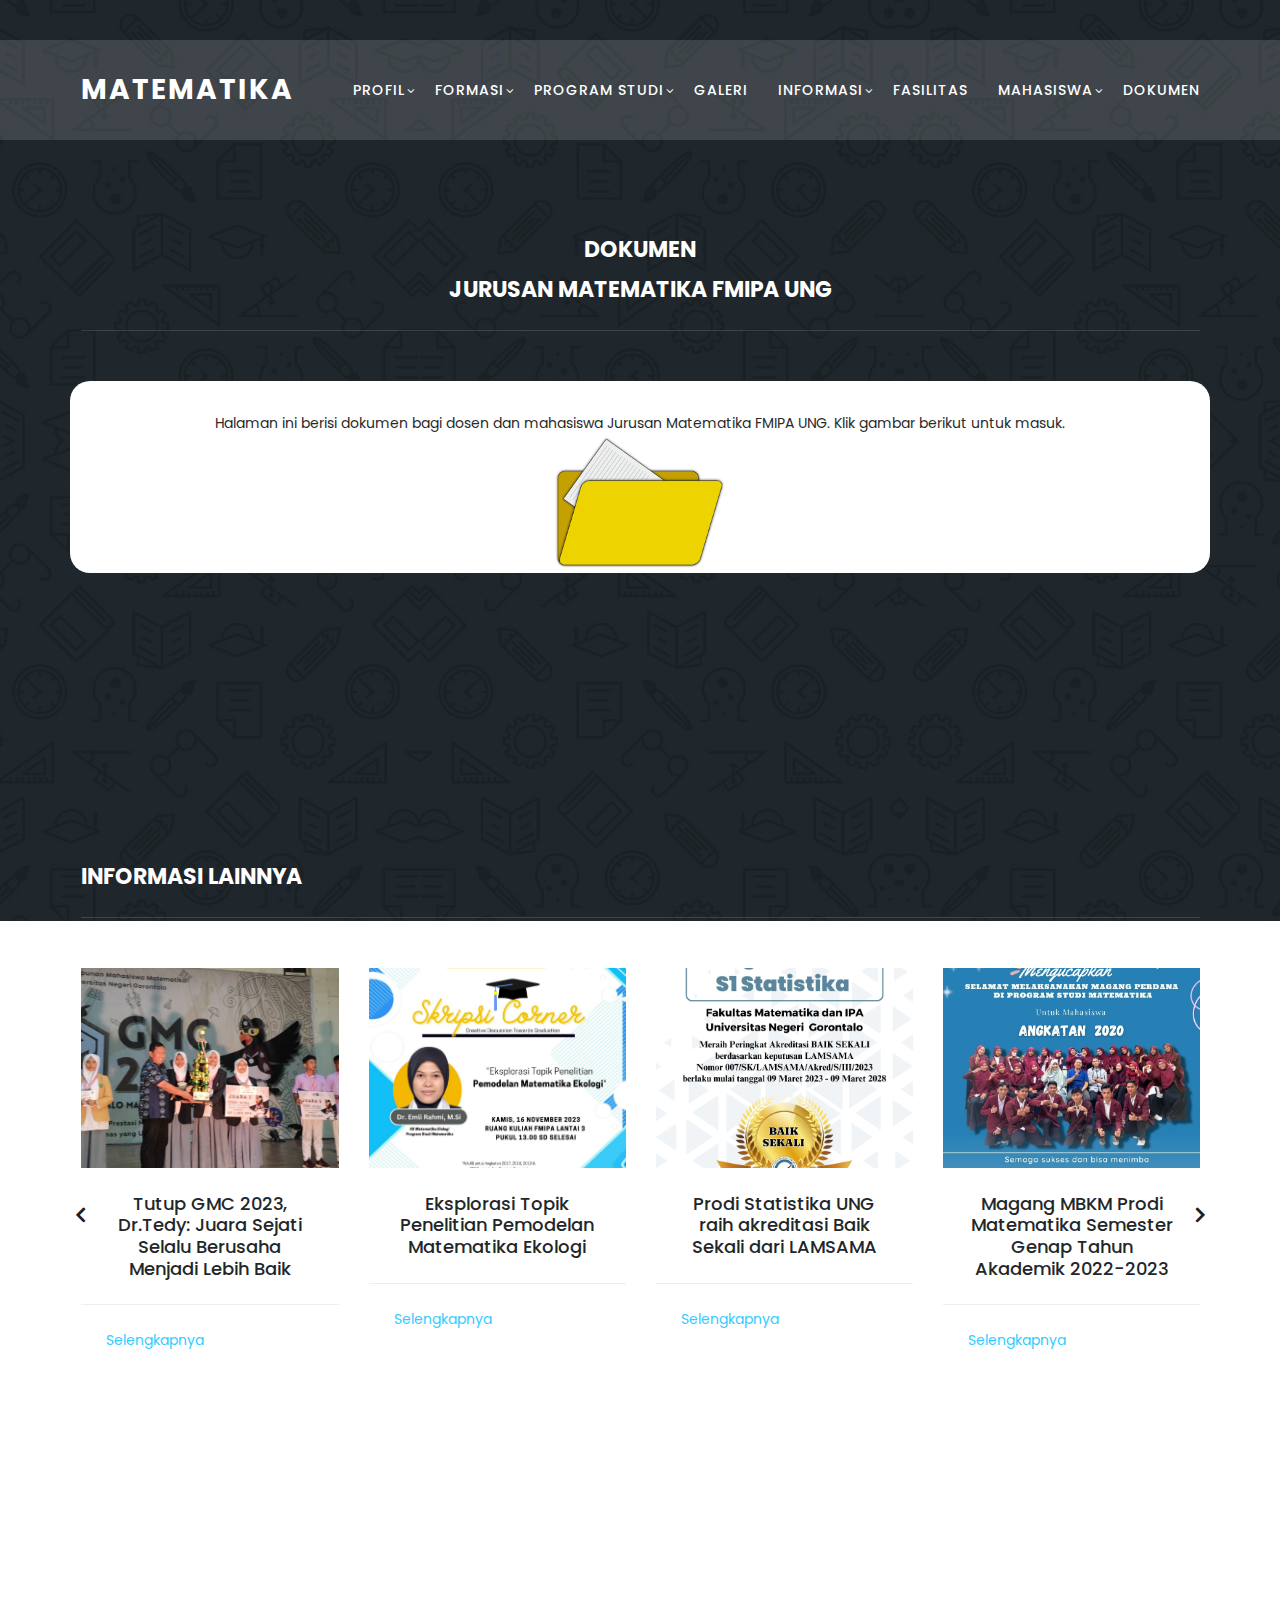
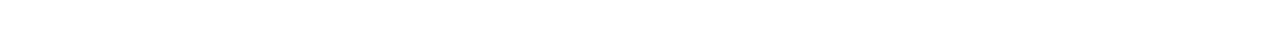
==== dokumen.html @ c5298bdd "Initialize📝" ====
<!DOCTYPE html>
<html lang="en">

<head>

  <meta charset="utf-8">
  <meta name="viewport" content="width=device-width, initial-scale=1, shrink-to-fit=no">
  <meta name="description" content="">
  <meta name="author" content="Team 5">
  <link href="https://fonts.googleapis.com/css?family=Poppins:100,200,300,400,500,600,700,800,900" rel="stylesheet">

  <title>DOKUMEN</title>

  <!-- Bootstrap core CSS -->
  <link href="vendor/bootstrap/css/bootstrap.min.css" rel="stylesheet">


  <!-- Additional CSS Files -->
  <link rel="stylesheet" href="assets/css/fontawesome.css">
  <link rel="stylesheet" href="assets/css/templatemo-edu-meeting.css">
  <link rel="stylesheet" href="assets/css/owl.css">
  <link rel="stylesheet" href="assets/css/lightbox.css">
  <!--

TemplateMo 569 Edu Meeting

https://templatemo.com/tm-569-edu-meeting

-->
</head>

<body>

  <!-- ***** Header Area Start ***** -->
  <header class="header-area header-sticky">
    <div class="container">
      <div class="row">
        <div class="col-12">
          <nav class="main-nav">
            <!-- ***** Logo Start ***** -->
            <a href="index.html" class="logo">
              MATEMATIKA
            </a>
            <!-- ***** Logo End ***** -->
            <!-- ***** Menu Start ***** -->
            <ul class="nav">
              <li class="has-sub">
                <a href="javascript:void(0)">Profil</a>
                <ul class="sub-menu">
                  <li><a href="tentang.html">Tentang</a></li>
                  <li><a href="visi dan misi.html">Visi dan Misi</a></li>
                </ul>
              </li>
              <li class="has-sub">
                <a href="javascript:void(0)">Formasi</a>
                <ul class="sub-menu">
                  <li><a href="Penjabat.html">Penjabat</a></li>
                  <li><a href="Dosen.html">Dosen</a></li>
                  <li><a href="Pegawai.html">Pegawai</a></li>
                </ul>
              </li>
              <li class="has-sub">
                <a href="javascript:void(0)">Program Studi</a>
                <ul class="sub-menu">
                  <li><a href="https://mathedu.fmipa.ung.ac.id">Pendidikan Matematika</a></li>
                  <li><a href="https://math.fmipa.ung.ac.id">Matematika</a></li>
                  <li><a href="https://statistika.fmipa.ung.ac.id">Statistika</a></li>
                </ul>
              </li>
              <li><a href="Galeri.html">Galeri</a></li>
              <li class="has-sub">
                <a href="javascript:void(0)">Informasi</a>
                <ul class="sub-menu">
                  <li><a href="informasi beasiswa.html">Beasiswa</a></li>
                  <li><a href="informasi prestasi.html">Prestasi</a></li>
                  <li><a href="informasi akreditasi.html">Akreditasi</a></li>
                </ul>
              </li>
              <li><a href="fasilitas.html">Fasilitas</a></li>
              <li class="has-sub">
                <a href="javascript:void(0)">Mahasiswa</a>
                <ul class="sub-menu">
                  <li><a href="Tracer Study.html">TracerStudy</a></li>
                  <li><a href="IKA Alumni.html">IKA Alumni</a></li>
                </ul>
              </li>
              <li><a href="dokumen.html">Dokumen</a></li>
            </ul>
            <a class='menu-trigger'>
              <span>Menu</span>
            </a>
            <!-- ***** Menu End ***** -->
          </nav>
        </div>
      </div>
    </div>
  </header>
  <!-- ***** Header Area End ***** -->


  <section class="upcoming-meetings" id="meetings">
    <div class="container">
      <div class="row">
        <div class="col-lg-12 text-center">
          <div class="section-heading">
            <h2>DOKUMEN
              <br>Jurusan Matematika FMIPA UNG
            </h2>
          </div>
        </div>
        <div class="tentang text-center mr-3 ml-3">
          <div class="beasiswa">
            <p><br>
              Halaman ini berisi dokumen bagi dosen dan mahasiswa Jurusan Matematika FMIPA UNG. Klik gambar berikut untuk masuk.
              <br><a href="https://dokumen.matematika.fmipa.ung.ac.id/"><img src="assets/images/doc.png" style="width: 15%; height: 5%;"></a>
            </p>
          </div>
        </div>
      </div>
    </div>
  </section>

  <section class="our-courses" id="courses">
    <div class="container">
      <div class="row">
        <div class="col-lg-12">
          <div class="section-heading">
            <h2>informasi lainnya</h2>
          </div>
        </div>
        <div class="col-lg-12">
          <div class="owl-courses-item owl-carousel">
            <div class="item">
              <img src="assets/images/course-00001.jpg" style="object-fit: cover; height: 200px;" class="img-fluid"
                alt="GMC">
              <div class="down-content">
                <h4>Tutup GMC 2023, Dr.Tedy: Juara Sejati Selalu Berusaha Menjadi Lebih Baik</h4>
                <div class="info">
                  <div class="row">
                    <div class="col-4">
                      <a
                        href="https://fmipa.ung.ac.id/home/berita/tutup-gmc-2023-dr-tedy-juara-sejati-selalu-berusaha-menjadi-lebih-baik?fbclid=PAAaYkSbatwTfaSXspe6iy4_fgJvx9eYxPv2CEWbvcJVf8Br9dH0LPkvhlc-Y">Selengkapnya</a>
                    </div>
                  </div>
                </div>
              </div>
            </div>
            <div class="item">
              <img src="assets/images/course-00002.jpg" style="object-fit: cover; height: 200px;" class="img-fluid"
                alt="Skripsi">
              <div class="down-content">
                <h4>Eksplorasi Topik Penelitian Pemodelan Matematika Ekologi</h4>
                <div class="info">
                  <div class="row">
                    <div class="col-4">
                      <a
                        href="https://math.fmipa.ung.ac.id/home/berita/skripsi-corner-eksplorasi-topik-penelitian-pemodelan-matematika-ekologi">Selengkapnya</a>
                    </div>
                  </div>
                </div>
              </div>
            </div>
            <div class="item">
              <img src="assets/images/course-00003.jpg" style="object-fit: cover; height: 200px;" class="img-fluid"
                alt="Akreditasi">
              <div class="down-content">
                <h4>Prodi Statistika UNG raih akreditasi Baik Sekali dari LAMSAMA</h4>
                <div class="info">
                  <div class="row">
                    <div class="col-4">
                      <a
                        href="https://statistika.fmipa.ung.ac.id/home/berita/menyongsong-masa-depan-unggul-bersama-s1-statistika-universitas-negeri-gorontalo-raih-peringkat-akreditasi-baik-sekali-dari-lamsama">Selengkapnya</a>
                    </div>
                  </div>
                </div>
              </div>
            </div>
            <div class="item">
              <img src="assets/images/course-00004.jpg" style="object-fit: cover; height: 200px;" class="img-fluid"
                alt="MBKM">
              <div class="down-content">
                <h4>Magang MBKM Prodi Matematika Semester Genap Tahun Akademik 2022-2023</h4>
                <div class="info">
                  <div class="row">
                    <div class="col-4">
                      <a
                        href="https://math.fmipa.ung.ac.id/home/berita/magang-mbkm-prodi-matematika-semester-genap-tahun-akademik-2022-2023">Selengkapnya</a>
                    </div>
                  </div>
                </div>
              </div>
            </div>
            <div class="item">
              <img src="assets/images/course-0001.jpg" style="object-fit: cover; height: 200px;" class="img-fluid"
                alt="Maba">
              <div class="down-content">
                <h4>Penerimaan Mahasiswa Baru Tahun Akademik 2023/2024</h4>
                <div class="info">
                  <div class="row">
                    <div class="col-4">
                      <a
                        href="https://math.fmipa.ung.ac.id/home/berita/penerimaan-mahasiswa-baru-tahun-akademik-20232024">Selengkapnya</a>
                    </div>
                  </div>
                </div>
              </div>
            </div>
            <div class="item">
              <img src="assets/images/course-0002.jpg" style="object-fit: cover; height: 200px;" class="img-fluid"
                alt="MBKM">
              <div class="down-content">
                <h4>MBKM: Sambut Karir Masa Depan dengan Pengalaman Kerja yang Berharga</h4>
                <div class="info">
                  <div class="row">
                    <div class="col-4">
                      <a
                        href="https://statistika.fmipa.ung.ac.id/home/berita/coaching-mahasiswa-program-mbkm-sambut-karir-masa-depan-dengan-pengalaman-kerja-yang-berharga">Selengkapnya</a>
                    </div>
                  </div>
                </div>
              </div>
            </div>
            <div class="item">
              <img src="assets/images/course-0003.jpg" style="object-fit: cover; height: 200px;" class="img-fluid"
                alt="MBKM">
              <div class="down-content">
                <h4>4 Mahasiswa Prodi Matematika Lolos Program MSIB 2023</h4>
                <div class="info">
                  <div class="row">
                    <div class="col-4">
                      <a
                        href="https://math.fmipa.ung.ac.id/home/berita/4-mahasiswa-prodi-matematika-lolos-program-msib-2023">Selengkapnya</a>
                    </div>
                  </div>
                </div>
              </div>
            </div>
            <div class="item">
              <img src="assets/images/course-0004.jpg" style="object-fit: cover; height: 200px;" class="img-fluid"
                alt="Yudisium">
              <div class="down-content">
                <h4>Yudisium Sarjana FMIPA, Alumni Prodi Matematika Kembali Sabet Gelar Terbaik</h4>
                <div class="info">
                  <div class="row">
                    <div class="col-4">
                      <a
                        href="https://math.fmipa.ung.ac.id/home/berita/yudisium-sarjana-fmipa-alumni-prodi-matematika-kembali-sabet-gelar-terbaik">Selengkapnya</a>
                    </div>
                  </div>
                </div>
              </div>
            </div>
            <div class="item">
              <img src="assets/images/course-0005.jpg" style="object-fit: cover; height: 200px;" class="img-fluid"
                alt="MBKM">
              <div class="down-content">
                <h4>Lulus MSIB 2023 Batch 4: Enam Mahasiswa Prodi Statistika UNG tembus di Perusahaan Ternama</h4>
                <div class="info">
                  <div class="row">
                    <div class="col-4">
                      <a
                        href="https://statistika.fmipa.ung.ac.id/home/berita/lulus-msib-2023-batch-4-enam-mahasiswa-prodi-statistika-universitas-negeri-gorontalo-tembus-magang-di-perusahaan-ternama">Selengkapnya</a>
                    </div>
                  </div>
                </div>
              </div>
            </div>
            <div class="item">
              <img src="assets/images/course-0006.jpg" style="object-fit: cover; height: 200px;" class="img-fluid"
                alt="BTJ">
              <div class="down-content">
                <h4>BARAKATI TO JUMA'ATI: Menumbuhkan Jiwa Peneliti dalam Pengoptimalan Strategi Publikasi Ilmiah</h4>
                <div class="info">
                  <div class="row">
                    <div class="col-4">
                      <a
                        href="https://statistika.fmipa.ung.ac.id/home/berita/barakati-to-jumaati-menumbuhkan-jiwa-peneliti-dalam-pengoptimalan-strategi-publikasi-ilmiah">Selengkapnya</a>
                    </div>
                  </div>
                </div>
              </div>
            </div>
            <div class="item">
              <img src="assets/images/course-0007.jpg" style="object-fit: cover; height: 200px;" class="img-fluid"
                alt="BTJ">
              <div class="down-content">
                <h4>BARAKATI TO JUMA'ATI: Questionnaire Design for College Students</h4>
                <div class="info">
                  <div class="row">
                    <div class="col-4">
                      <a
                        href="https://statistika.fmipa.ung.ac.id/home/berita/barakati-to-jumaati-questionnaire-design-for-college-students">Selengkapnya</a>
                    </div>
                  </div>
                </div>
              </div>
            </div>
            <div class="item">
              <img src="assets/images/course-001.jpg" style="object-fit: cover; height: 200px;" class="img-fluid"
                alt="CoE">
              <div class="down-content">
                <h4>Penutup Program CoE!</h4>
                <div class="info">
                  <div class="row">
                    <div class="col-4">
                      <a
                        href="https://matematika.fmipa.ung.ac.id/home/berita/penutup-program-coe-prodi-pendidikan-matematikan-melakukan-sosialisasi-implementasi-mbkm-ke-prodi-di-lingkungan-fmipa">Selengkapnya</a>
                    </div>
                  </div>
                </div>
              </div>
            </div>
            <div class="item">
              <img src="assets/images/course-002.jpg" style="object-fit: cover; height: 200px;" class="img-fluid"
                alt="workshop">
              <div class="down-content">
                <h4>Jurusan Matematika UNG menyelenggarakan Workshop CENTER Of EXCELENCE</h4>
                <div class="info">
                  <div class="row">
                    <div class="col-4">
                      <a
                        href="https://matematika.fmipa.ung.ac.id/home/berita/jurusan-matematika-ung-menyelengarakan-workshop-center-of-excelence">Selengkapnya</a>
                    </div>
                  </div>
                </div>
              </div>
            </div>
            <div class="item">
              <img src="assets/images/course-003.jpg" style="object-fit: cover; height: 200px;" class="img-fluid"
                alt="Lifetime">
              <div class="down-content">
                <h4>Jurusan Matematika UNG berikan Lifetime Achievement bagi Dosen Purna Tugas</h4>
                <div class="info">
                  <div class="row">
                    <div class="col-4">
                      <a
                        href="https://matematika.fmipa.ung.ac.id/home/berita/jurusan-matematika-fmipa-ung-berikan-lifetime-achievement-bagi-dosen-purna-tugas">Selengkapnya</a>
                    </div>
                  </div>
                </div>
              </div>
            </div>
            <div class="item">
              <img src="assets/images/course-004.jpg" style="object-fit: cover; height: 200px;" class="img-fluid"
                alt="reuni virtual">
              <div class="down-content">
                <h4>Jurusan Matematika menyelenggarakan Temu Alumni secara virtual</h4>
                <div class="info">
                  <div class="row">
                    <div class="col-4">
                      <a
                        href="https://matematika.fmipa.ung.ac.id/home/berita/tuntaskan-rindu-di-tengah-pandemi-jurusan-matematika-menyelenggarakan-temu-alumni-secara-virtual">Selengkapnya</a>
                    </div>
                  </div>
                </div>
              </div>
            </div>
            <div class="item">
              <img src="assets/images/course-01.jpg" style="object-fit: cover; height: 200px;" class="img-fluid"
                alt="FGD">
              <div class="down-content">
                <h4>FMIPA UNG jalin kerja sama dengan FMIPA UNIMA</h4>
                <div class="info">
                  <div class="row">
                    <div class="col-4">
                      <a
                        href="https://matematika.fmipa.ung.ac.id/home/berita/perkuat-implementasi-kurikulum-mbkm-fmipa-ung-jalin-kerja-sama-dengan-fmipa-unima">Selengkapnya</a>
                    </div>
                  </div>
                </div>
              </div>
            </div>
            <div class="item">
              <img src="assets/images/course-02.jpg" style="object-fit: cover; height: 200px;" class="img-fluid"
                alt="MQO">
              <div class="down-content">
                <h4>Mahasiswa Matematika raih Juara Umum pada 'MIPA QURANIC OLYMPIAD'</h4>
                <div class="info">
                  <div class="row">
                    <div class="col-4">
                      <a
                        href="https://matematika.fmipa.ung.ac.id/home/berita/mahasiswa-matematika-raih-juara-umum-pada-mipa-quranic-olympiad">Selengkapnya</a>
                    </div>
                  </div>
                </div>
              </div>
            </div>
            <div class="item">
              <img src="assets/images/course-03.jpg" style="object-fit: cover; height: 200px;" class="img-fluid"
                alt="Rapat">
              <div class="down-content">
                <h4>Jurusan Matematika mengadakan Rapat Jurusan Perdana di Tahun 2021</h4>
                <div class="info">
                  <div class="row">
                    <div class="col-4">
                      <a
                        href="https://matematika.fmipa.ung.ac.id/home/berita/jurusan-matematika-mengadakan-rapat-jurusan-perdana-di-tahun-2021">Selengkapnya</a>
                    </div>
                  </div>
                </div>
              </div>
            </div>
            <div class="item">
              <img src="assets/images/course-04.jpg" style="object-fit: cover; height: 200px;" class="img-fluid"
                alt="Diskusi">
              <div class="down-content">
                <h4>Jurusan Matematika mengadakan Diskusi Redesain Kurikulum</h4>
                <div class="info">
                  <div class="row">
                    <div class="col-4">
                      <a
                        href="https://matematika.fmipa.ung.ac.id/home/berita/jurusan-matematika-mengadakan-diskusi-redesain-kurikulum">Selengkapnya</a>
                    </div>
                  </div>
                </div>
              </div>
            </div>
            <div class="item">
              <img src="assets/images/course-05.jpg" style="object-fit: cover; height: 200px;" class="img-fluid"
                alt="UPT-TIK">
              <div class="down-content">
                <h4>UPT TIK menyelenggarakan Pelatihan Pengelolaan Website</h4>
                <div class="info">
                  <div class="row">
                    <div class="col-4">
                      <a
                        href="https://matematika.fmipa.ung.ac.id/home/berita/upt-tik-menyelenggarakan-pelatihan-pengelolaan-website-unit-kerja-melalui-cms-webmaster-ung">Selengkapnya</a>
                    </div>
                  </div>
                </div>
              </div>
            </div>
            <div class="item">
              <img src="assets/images/course-06.jpg" style="object-fit: cover; height: 200px;" class="img-fluid"
                alt="Seleksi CPNS">
              <div class="down-content">
                <h4>Seleksi CPNS Kemendikbud Formasi Matematika dan Statistika UNG</h4>
                <div class="info">
                  <div class="row">
                    <div class="col-4">
                      <a
                        href="https://matematika.fmipa.ung.ac.id/home/berita/seleksi-cpns-kemendikbud-formasi-matematika-dan-statistika-universitas-negeri-gorontalo">Selengkapnya</a>
                    </div>
                  </div>
                </div>
              </div>
            </div>
            <div class="item">
              <img src="assets/images/course-07.jpg" style="object-fit: cover; height: 200px;" class="img-fluid"
                alt="Duta Kampus">
              <div class="down-content">
                <h4>Mahasiswa Matematika Raih Gelar Duta Kampus UNG tahun 2019</h4>
                <div class="info">
                  <div class="row">
                    <div class="col-4">
                      <a
                        href="https://matematika.fmipa.ung.ac.id/home/berita/mahasiswa-matematika-raih-gelar-duta-kampus-ung-tahun-2019">Selengkapnya</a>
                    </div>
                  </div>
                </div>
              </div>
            </div>
          </div>
        </div>
      </div>
    </div>
  </section>

  <!-- Scripts -->
  <!-- Bootstrap core JavaScript -->
  <script src="vendor/jquery/jquery.min.js"></script>
  <script src="vendor/bootstrap/js/bootstrap.bundle.min.js"></script>

  <script src="assets/js/isotope.min.js"></script>
  <script src="assets/js/owl-carousel.js"></script>
  <script src="assets/js/lightbox.js"></script>
  <script src="assets/js/tabs.js"></script>
  <script src="assets/js/video.js"></script>
  <script src="assets/js/slick-slider.js"></script>
  <script src="assets/js/custom.js"></script>
  <script>
    //according to loftblog tut
    $('.nav li:first').addClass('active');

    var showSection = function showSection(section, isAnimate) {
      var
        direction = section.replace(/#/, ''),
        reqSection = $('.section').filter('[data-section="' + direction + '"]'),
        reqSectionPos = reqSection.offset().top - 0;

      if (isAnimate) {
        $('body, html').animate({
          scrollTop: reqSectionPos
        },
          800);
      } else {
        $('body, html').scrollTop(reqSectionPos);
      }

    };

    var checkSection = function checkSection() {
      $('.section').each(function () {
        var
          $this = $(this),
          topEdge = $this.offset().top - 80,
          bottomEdge = topEdge + $this.height(),
          wScroll = $(window).scrollTop();
        if (topEdge < wScroll && bottomEdge > wScroll) {
          var
            currentId = $this.data('section'),
            reqLink = $('a').filter('[href*=\\#' + currentId + ']');
          reqLink.closest('li').addClass('active').
            siblings().removeClass('active');
        }
      });
    };

    $('.main-menu, .responsive-menu, .scroll-to-section').on('click', 'a', function (e) {
      e.preventDefault();
      showSection($(this).attr('href'), true);
    });

    $(window).scroll(function () {
      checkSection();
    });
  </script>
</body>

</body>

</html>
---- assets/css/templatemo-edu-meeting.css ----
/*

TemplateMo 569 Edu Meeting

https://templatemo.com/tm-569-edu-meeting

*/

/* ---------------------------------------------
Table of contents
------------------------------------------------
01. font & reset css
02. reset
03. global styles
04. header
05. banner
06. features
07. testimonials
08. contact
09. footer
10. preloader
11. search
12. portfolio

--------------------------------------------- */
/* 
---------------------------------------------
font & reset css
--------------------------------------------- 
*/
@import url("https://fonts.googleapis.com/css?family=Poppins:100,200,300,400,500,600,700,800,900");
/* 
---------------------------------------------
reset
--------------------------------------------- 
*/
html,
body,
div,
span,
applet,
object,
iframe,
h1,
h2,
h3,
h4,
h5,
h6,
p,
blockquote,
div pre,
a,
abbr,
acronym,
address,
big,
cite,
code,
del,
dfn,
em,
font,
img,
ins,
kbd,
q,
s,
samp,
small,
strike,
strong,
sub,
sup,
tt,
var,
b,
u,
i,
center,
dl,
dt,
dd,
li,
figure,
header,
nav,
section,
article,
aside,
footer,
figcaption {
  margin: 0;
  padding: 0;
  border: 0;
  outline: 0;
}

.clearfix:after {
  content: ".";
  display: block;
  clear: both;
  visibility: hidden;
  line-height: 0;
  height: 0;
}

.clearfix {
  display: inline-block;
}

html[xmlns] .clearfix {
  display: block;
}

* html .clearfix {
  height: 1%;
}

.nav > .has-sub > .sub-menu {
  padding: 0;
  margin: 0;
}

header,
nav,
section,
article,
aside,
footer,
hgroup {
  display: block;
}

* {
  box-sizing: border-box;
}

html,
body {
  font-family: "Poppins", sans-serif;
  font-weight: 400;
  background-color: #fff;
  font-size: 14px;
  -ms-text-size-adjust: 100%;
  -webkit-font-smoothing: antialiased;
  -moz-osx-font-smoothing: grayscale;
}

a {
  text-decoration: none !important;
  color: #3cf;
}

a:hover {
  color: #fc3;
}

h1,
h2,
h3,
h4,
h5,
h6 {
  margin-top: 0px;
  margin-bottom: 0px;
}

ul {
  margin-bottom: 0px;
}

p {
  font-size: 14px;
  line-height: 25px;
  color: #2a2a2a;
}

img {
  width: 100%;
  overflow: hidden;
}

/* 
---------------------------------------------
global styles
--------------------------------------------- 
*/
html,
body {
  background: #fff;
  font-family: "Poppins", sans-serif;
}

::selection {
  background: #f5a425;
  color: #fff;
}

::-moz-selection {
  background: #f5a425;
  color: #fff;
}

@media (max-width: 991px) {
  html,
  body {
    overflow-x: hidden;
  }
  .mobile-top-fix {
    margin-top: 30px;
    margin-bottom: 0px;
  }
  .mobile-bottom-fix {
    margin-bottom: 30px;
  }
  .mobile-bottom-fix-big {
    margin-bottom: 60px;
  }
}

.main-button-red a {
  font-size: 13px;
  color: #fff;
  background-color: #a12c2f;
  padding: 12px 30px;
  display: inline-block;
  border-radius: 22px;
  font-weight: 500;
  text-transform: uppercase;
  transition: all 0.3s;
}

.main-button-red a:hover {
  opacity: 0.9;
}

.main-button-yellow a {
  font-size: 13px;
  color: #fff;
  background-color: #f5a425;
  padding: 12px 30px;
  display: inline-block;
  border-radius: 22px;
  font-weight: 500;
  text-transform: uppercase;
  transition: all 0.3s;
}

.main-button-yellow a:hover {
  opacity: 0.9;
}

.section-heading h2 {
  line-height: 40px;
  margin-top: 0px;
  margin-bottom: 50px;
  padding-bottom: 20px;
  border-bottom: 1px solid rgba(250, 250, 250, 0.15);
  font-size: 22px;
  font-weight: 700;
  text-transform: uppercase;
  color: #fff;
}

/* 
---------------------------------------------
header
--------------------------------------------- 
*/

.sub-header {
  background-color: #1f272b;
  position: relative;
  z-index: 1111;
}

.sub-header .left-content p {
  color: #fff;
  padding: 8px 0px;
  font-size: 13px;
}

.sub-header .right-icons {
  text-align: right;
  padding: 8px 0px;
}

.sub-header .right-icons ul li {
  display: inline-block;
  margin-left: 15px;
}

.sub-header .right-icons ul li a {
  color: #fff;
  font-size: 14px;
  transition: all 0.3s;
}

.sub-header .right-icons ul li a:hover {
  color: #f5a425;
}

.sub-header .left-content p em {
  font-style: normal;
  color: #f5a425;
}

.background-header {
  background-color: #fff !important;
  height: 80px !important;
  position: fixed !important;
  top: 0 !important;
  left: 0;
  right: 0;
  box-shadow: 0px 0px 10px rgba(0, 0, 0, 0.15) !important;
}

.background-header .main-nav .nav li a {
  color: #1e1e1e !important;
}

.background-header .logo,
.background-header .main-nav .nav li a {
  color: #1e1e1e !important;
}

.background-header .main-nav .nav li:hover a {
  color: #fb5849 !important;
}

.background-header .nav li a.active {
  color: #fb5849 !important;
}

.header-area {
  background-color: rgba(250, 250, 250, 0.15);
  position: absolute;
  top: 40px;
  left: 0;
  right: 0;
  z-index: 100;
  -webkit-transition: all 0.5s ease 0s;
  -moz-transition: all 0.5s ease 0s;
  -o-transition: all 0.5s ease 0s;
  transition: all 0.5s ease 0s;
}

.header-area .main-nav {
  min-height: 80px;
  background: transparent;
}

.header-area .main-nav .logo {
  line-height: 100px;
  color: #fff;
  font-size: 28px;
  font-weight: 700;
  text-transform: uppercase;
  letter-spacing: 2px;
  float: left;
  -webkit-transition: all 0.3s ease 0s;
  -moz-transition: all 0.3s ease 0s;
  -o-transition: all 0.3s ease 0s;
  transition: all 0.3s ease 0s;
}

.background-header .main-nav .logo {
  line-height: 75px;
}

.background-header .nav {
  margin-top: 20px !important;
}

.header-area .main-nav .nav {
  float: right;
  margin-top: 30px;
  margin-right: 0px;
  background-color: transparent;
  -webkit-transition: all 0.3s ease 0s;
  -moz-transition: all 0.3s ease 0s;
  -o-transition: all 0.3s ease 0s;
  transition: all 0.3s ease 0s;
  position: relative;
  z-index: 999;
}

.header-area .main-nav .nav li {
  padding-left: 15px;
  padding-right: 15px;
}

.header-area .main-nav .nav li:last-child {
  padding-right: 0px;
}

.header-area .main-nav .nav li a {
  display: block;
  font-weight: 500;
  font-size: 14px;
  text-transform: uppercase;
  color: #fff;
  -webkit-transition: all 0.3s ease 0s;
  -moz-transition: all 0.3s ease 0s;
  -o-transition: all 0.3s ease 0s;
  transition: all 0.3s ease 0s;
  height: 40px;
  line-height: 40px;
  border: transparent;
  letter-spacing: 1px;
}

.header-area .main-nav .nav li:hover a,
.header-area .main-nav .nav li a.active {
  color: #f5a425 !important;
}

.background-header .main-nav .nav li:hover a,
.background-header .main-nav .nav li a.active {
  color: #f5a425 !important;
  opacity: 1;
}

.header-area .main-nav .nav li.has-sub {
  position: relative;
  padding-right: 15px;
}

.header-area .main-nav .nav li.has-sub:after {
  font-family: FontAwesome;
  content: "\f107";
  font-size: 12px;
  color: #fff;
  position: absolute;
  right: 5px;
  top: 12px;
}

.background-header .main-nav .nav li.has-sub:after {
  color: #1e1e1e;
}

.header-area .main-nav .nav li.has-sub ul.sub-menu {
  position: absolute;
  width: 200px;
  box-shadow: 0 2px 28px 0 rgba(0, 0, 0, 0.06);
  overflow: hidden;
  top: 40px;
  opacity: 0;
  transition: all 0.3s;
  transform: translateY(+2em);
  visibility: hidden;
  z-index: -1;
}

.header-area .main-nav .nav li.has-sub ul.sub-menu li {
  margin-left: 0px;
  padding-left: 0px;
  padding-right: 0px;
}

.header-area .main-nav .nav li.has-sub ul.sub-menu li a {
  opacity: 1;
  display: block;
  background: #f7f7f7;
  color: #2a2a2a !important;
  padding-left: 20px;
  height: 40px;
  line-height: 40px;
  -webkit-transition: all 0.3s ease 0s;
  -moz-transition: all 0.3s ease 0s;
  -o-transition: all 0.3s ease 0s;
  transition: all 0.3s ease 0s;
  position: relative;
  font-size: 13px;
  font-weight: 400;
  border-bottom: 1px solid #eee;
}

.header-area .main-nav .nav li.has-sub ul li a:hover {
  background: #fff;
  color: #f5a425 !important;
  padding-left: 25px;
}

.header-area .main-nav .nav li.has-sub ul li a:hover:before {
  width: 3px;
}

.header-area .main-nav .nav li.has-sub:hover ul.sub-menu {
  visibility: visible;
  opacity: 1;
  z-index: 1;
  transform: translateY(0%);
  transition-delay: 0s, 0s, 0.3s;
}

.header-area .main-nav .menu-trigger {
  cursor: pointer;
  display: block;
  position: absolute;
  top: 33px;
  width: 32px;
  height: 40px;
  text-indent: -9999em;
  z-index: 99;
  right: 40px;
  display: none;
}

.background-header .main-nav .menu-trigger {
  top: 23px;
}

.header-area .main-nav .menu-trigger span,
.header-area .main-nav .menu-trigger span:before,
.header-area .main-nav .menu-trigger span:after {
  -moz-transition: all 0.4s;
  -o-transition: all 0.4s;
  -webkit-transition: all 0.4s;
  transition: all 0.4s;
  background-color: #1e1e1e;
  display: block;
  position: absolute;
  width: 30px;
  height: 2px;
  left: 0;
}

.background-header .main-nav .menu-trigger span,
.background-header .main-nav .menu-trigger span:before,
.background-header .main-nav .menu-trigger span:after {
  background-color: #1e1e1e;
}

.header-area .main-nav .menu-trigger span:before,
.header-area .main-nav .menu-trigger span:after {
  -moz-transition: all 0.4s;
  -o-transition: all 0.4s;
  -webkit-transition: all 0.4s;
  transition: all 0.4s;
  background-color: #1e1e1e;
  display: block;
  position: absolute;
  width: 30px;
  height: 2px;
  left: 0;
  width: 75%;
}

.background-header .main-nav .menu-trigger span:before,
.background-header .main-nav .menu-trigger span:after {
  background-color: #1e1e1e;
}

.header-area .main-nav .menu-trigger span:before,
.header-area .main-nav .menu-trigger span:after {
  content: "";
}

.header-area .main-nav .menu-trigger span {
  top: 16px;
}

.header-area .main-nav .menu-trigger span:before {
  -moz-transform-origin: 33% 100%;
  -ms-transform-origin: 33% 100%;
  -webkit-transform-origin: 33% 100%;
  transform-origin: 33% 100%;
  top: -10px;
  z-index: 10;
}

.header-area .main-nav .menu-trigger span:after {
  -moz-transform-origin: 33% 0;
  -ms-transform-origin: 33% 0;
  -webkit-transform-origin: 33% 0;
  transform-origin: 33% 0;
  top: 10px;
}

.header-area .main-nav .menu-trigger.active span,
.header-area .main-nav .menu-trigger.active span:before,
.header-area .main-nav .menu-trigger.active span:after {
  background-color: transparent;
  width: 100%;
}

.header-area .main-nav .menu-trigger.active span:before {
  -moz-transform: translateY(6px) translateX(1px) rotate(45deg);
  -ms-transform: translateY(6px) translateX(1px) rotate(45deg);
  -webkit-transform: translateY(6px) translateX(1px) rotate(45deg);
  transform: translateY(6px) translateX(1px) rotate(45deg);
  background-color: #1e1e1e;
}

.background-header .main-nav .menu-trigger.active span:before {
  background-color: #1e1e1e;
}

.header-area .main-nav .menu-trigger.active span:after {
  -moz-transform: translateY(-6px) translateX(1px) rotate(-45deg);
  -ms-transform: translateY(-6px) translateX(1px) rotate(-45deg);
  -webkit-transform: translateY(-6px) translateX(1px) rotate(-45deg);
  transform: translateY(-6px) translateX(1px) rotate(-45deg);
  background-color: #1e1e1e;
}

.background-header .main-nav .menu-trigger.active span:after {
  background-color: #1e1e1e;
}

.header-area.header-sticky {
  min-height: 80px;
}

.header-area .nav {
  margin-top: 30px;
}

.header-area.header-sticky .nav li a.active {
  color: #f5a425;
}

@media (max-width: 1200px) {
  .header-area .main-nav .nav li {
    padding-left: 7px;
    padding-right: 7px;
  }
  .header-area .main-nav:before {
    display: none;
  }
}

@media (max-width: 767px) {
  .header-area .main-nav .logo {
    color: #1e1e1e;
  }
  .header-area.header-sticky .nav li a:hover,
  .header-area.header-sticky .nav li a.active {
    color: #f5a425 !important;
    opacity: 1;
  }
  .header-area.header-sticky .nav li.search-icon a {
    width: 100%;
  }
  .header-area {
    background-color: #f7f7f7;
    padding: 0px 15px;
    height: 100px;
    box-shadow: none;
    text-align: center;
  }
  .header-area .container {
    padding: 0px;
  }
  .header-area .logo {
    margin-left: 30px;
  }
  .header-area .menu-trigger {
    display: block !important;
  }
  .header-area .main-nav {
    overflow: hidden;
  }
  .header-area .main-nav .nav {
    float: none;
    width: 100%;
    display: none;
    -webkit-transition: all 0s ease 0s;
    -moz-transition: all 0s ease 0s;
    -o-transition: all 0s ease 0s;
    transition: all 0s ease 0s;
    margin-left: 0px;
  }
  .header-area .main-nav .nav li:first-child {
    border-top: 1px solid #eee;
  }
  .header-area.header-sticky .nav {
    margin-top: 100px !important;
  }
  .header-area .main-nav .nav li {
    width: 100%;
    background: #fff;
    border-bottom: 1px solid #eee;
    padding-left: 0px !important;
    padding-right: 0px !important;
  }
  .header-area .main-nav .nav li a {
    height: 50px !important;
    line-height: 50px !important;
    padding: 0px !important;
    border: none !important;
    background: #f7f7f7 !important;
    color: #191a20 !important;
  }
  .header-area .main-nav .nav li a:hover {
    background: #eee !important;
    color: #f5a425 !important;
  }
  .header-area .main-nav .nav li.has-sub ul.sub-menu {
    position: relative;
    visibility: inherit;
    opacity: 1;
    z-index: 1;
    transform: translateY(0%);
    top: 0px;
    width: 100%;
    box-shadow: none;
    height: 0px;
    transition: all 0s;
  }
  .header-area .main-nav .nav li.submenu ul li a {
    font-size: 12px;
    font-weight: 400;
  }
  .header-area .main-nav .nav li.submenu ul li a:hover:before {
    width: 0px;
  }
  .header-area .main-nav .nav li.has-sub ul.sub-menu {
    height: auto;
  }
  .header-area .main-nav .nav li.has-sub:after {
    color: #3b566e;
    right: 30px;
    font-size: 14px;
    top: 15px;
  }
  .header-area .main-nav .nav li.submenu:hover ul,
  .header-area .main-nav .nav li.submenu:focus ul {
    height: 0px;
  }
}

@media (min-width: 767px) {
  .header-area .main-nav .nav {
    display: flex !important;
  }
}

/* 
---------------------------------------------
banner
--------------------------------------------- 
*/

.main-banner {
  position: relative;
  max-height: 100%;
  overflow: hidden;
  margin-bottom: -7px;
}

#bg-video {
  min-width: 100%;
  min-height: 100vh;
  max-width: 100%;
  max-height: 100vh;
  object-fit: cover;
  z-index: -1;
}

#bg-video::-webkit-media-controls {
  display: none !important;
}

.video-overlay {
  position: absolute;
  background-color: rgba(31, 39, 43, 0.75);
  top: 0;
  left: 0;
  bottom: 0;
  right: 0;
  width: 100%;
}

.main-banner .caption {
  position: absolute;
  top: 50%;
  transform: translateY(-50%);
}

.main-banner .caption h6 {
  margin-top: 0px;
  font-size: 15px;
  text-transform: uppercase;
  font-weight: 600;
  color: #fff;
  letter-spacing: 1px;
}

.main-banner .caption h2 {
  margin-top: 20px;
  margin-bottom: 20px;
  font-size: 36px;
  text-transform: uppercase;
  font-weight: 800;
  color: #fff;
  letter-spacing: 1px;
}

.main-banner .caption h2 em {
  font-style: normal;
  color: #f5a425;
  font-weight: 900;
}

.main-banner .caption p {
  color: #fff;
  font-size: 14px;
  max-width: 1000px;
}

.main-banner .caption .main-button-red {
  margin-top: 10px;
}

@media screen and (max-width: 767px) {
  .main-banner .caption h6 {
    font-weight: 500;
  }

  .main-banner .caption h2 {
    font-size: 36px;
  }
}

/*
---------------------------------------------
services
---------------------------------------------
*/

.services {
  margin-top: -135px;
  position: absolute;
  width: 100%;
}

.services .item {
  background-image: url(../images/service-item-bg.jpg);
  background-repeat: no-repeat;
  background-size: cover;
  background-position: center center;
  border-radius: 20px;
  text-align: center;
  color: #fff;
  padding: 40px;
}

.services .item .icon {
  max-width: 60px;
  margin: 0 auto;
}

.services .item h4 {
  margin-top: 25px;
  margin-bottom: 15px;
  font-size: 18px;
  font-weight: 600;
}

.services .item p {
  color: #fff;
  font-size: 13px;
}

.services .owl-nav {
  display: inline-block !important;
  text-align: center;
  position: absolute;
  width: 100%;
  top: 50%;
  transform: translateY(-25px);
}

.services .owl-nav .owl-prev {
  margin-right: 10px;
  outline: none;
  position: absolute;
  left: -80px;
}

.services .owl-nav .owl-prev span,
.services .owl-nav .owl-next span {
  opacity: 0;
}

.services .owl-nav .owl-prev:before {
  display: inline-block;
  font-family: "FontAwesome";
  color: #1e1e1e;
  font-size: 25px;
  font-weight: 700;
  content: "\f104";
  background-color: #fff;
  width: 50px;
  height: 50px;
  border-radius: 50%;
  line-height: 50px;
}

.services .owl-nav .owl-prev {
  opacity: 1;
  transition: all 0.5s;
}

.services .owl-nav .owl-prev:hover {
  opacity: 0.9;
}

.services .owl-nav .owl-next {
  opacity: 1;
  transition: all 0.5s;
}

.services .owl-nav .owl-next:hover {
  opacity: 0.9;
}

.services .owl-nav .owl-next {
  margin-left: 10px;
  outline: none;
  position: absolute;
  right: -85px;
}

.services .owl-nav .owl-next:before {
  display: inline-block;
  font-family: "FontAwesome";
  color: #1e1e1e;
  font-size: 25px;
  font-weight: 700;
  content: "\f105";
  background-color: #fff;
  width: 50px;
  height: 50px;
  border-radius: 50%;
  line-height: 50px;
}

/*
---------------------------------------------
upcoming meetings
---------------------------------------------
*/

section.upcoming-meetings {
  background-image: url(../images/meetings-bg.jpg);
  background-position: center center;
  background-attachment: fixed;
  background-repeat: no-repeat;
  background-size: cover;
  padding-top: 230px;
  padding-bottom: 110px;
}

section.upcoming-meetings .section-heading {
  text-align: center;
}

section.upcoming-meetings .categories {
  background-color: #fff;
  border-radius: 20px;
  padding: 40px;
  margin-right: 45px;
}

section.upcoming-meetings .categories h4 {
  font-size: 18px;
  font-weight: 600;
  color: #1f272b;
  margin-bottom: 30px;
  padding-bottom: 20px;
  border-bottom: 1px solid #eee;
}

section.upcoming-meetings .categories ul li {
  display: inline-block;
  margin-bottom: 15px;
}

section.upcoming-meetings .categories ul li a {
  font-size: 15px;
  color: #1f272b;
  font-weight: 500;
  transition: all 0.3s;
}

section.upcoming-meetings .categories ul li a:hover {
  color: #a12c2f;
}

section.upcoming-meetings .categories .main-button-red {
  border-top: 1px solid #eee;
  padding-top: 30px;
  margin-top: 15px;
}

section.upcoming-meetings .categories .main-button-red a {
  width: 100%;
  text-align: center;
}

.meeting-item {
  margin-bottom: 30px;
}

.meeting-item .thumb {
  position: relative;
}

.meeting-item .thumb img {
  border-top-right-radius: 20px;
  border-top-left-radius: 20px;
}

.meeting-item .thumb .price {
  position: absolute;
  left: 20px;
  top: 20px;
}

.meeting-item .thumb .price span {
  font-size: 16px;
  color: #1f272b;
  font-weight: 600;
  background-color: rgba(250, 250, 250, 0.9);
  padding: 7px 12px;
  border-radius: 10px;
}

.meeting-item .down-content {
  background-color: #fff;
  padding: 30px;
  border-bottom-right-radius: 20px;
  border-bottom-left-radius: 20px;
}

.meeting-item .down-content .date {
  text-align: center;
  display: inline-block;
  margin-right: 20px;
}

.meeting-item .down-content .date h6 {
  font-size: 13px;
  text-transform: uppercase;
  font-weight: 600;
  color: #a12c2f;
}

.meeting-item .down-content .date span {
  display: block;
  color: #1f272b;
  font-size: 22px;
  margin-top: 7px;
}

.meeting-item .down-content h4 {
  font-size: 18px;
  color: #1f272b;
  font-weight: 600;
  display: inline-block;
  margin-bottom: 15px;
}

.meeting-item .down-content p {
  margin-left: 50px;
  color: #1f272b;
  font-size: 14px;
}

/*
---------------------------------------------
apply now
---------------------------------------------
*/

section.apply-now {
  background-image: url(../images/apply-bg.jpg);
  background-position: center center;
  background-attachment: fixed;
  background-repeat: no-repeat;
  background-size: cover;
  padding: 140px 0px;
}

section.apply-now .item {
  background-color: rgba(250, 250, 250, 0.15);
  padding: 40px;
  margin-bottom: 30px;
}

section.apply-now .item h3 {
  color: #fff;
  text-transform: uppercase;
  font-size: 24px;
  font-weight: 700;
  margin-bottom: 20px;
}

section.apply-now .item p {
  color: #fff;
  margin-bottom: 20px;
}

.accordions {
  border-radius: 20px;
  padding: 40px;
  background-color: #fff;
  margin-left: 45px;
}
.accordions .accordion {
  border-bottom: 1px solid #eee;
}
.accordions .last-accordion {
  border-bottom: none;
}
.accordion-head {
  padding: 20px;
  font-size: 18px;
  font-weight: 700;
  color: #1f272b;
  cursor: pointer;
  transition: color 200ms ease-in-out;
  border-bottom: 1px solid #fff;
}
@media screen and (min-width: 768px) {
  .accordion-head {
    padding: 1rem;
    font-size: 1.2rem;
  }
}
.accordion-head .icon {
  float: right;
  transition: transform 200ms ease-in-out;
}
.accordion-head.is-open {
  color: #f5a425;
  border-bottom: none;
}
.accordion-head.is-open .icon {
  transform: rotate(45deg);
}
.accordion-body {
  overflow: hidden;
  height: 0;
  transition: height 300ms ease-in-out;
  border-bottom: 1px solid #fff;
}
.accordion-body > .content {
  padding: 20px;
  padding-top: 0;
}

/* 
---------------------------------------------
courses
--------------------------------------------- 
*/

section.our-courses {
  background-image: url(../images/meetings-bg.jpg);
  background-position: center center;
  background-attachment: fixed;
  background-repeat: no-repeat;
  background-size: cover;
  padding-top: 140px;
  padding-bottom: 130px;
}

.our-courses .item .down-content {
  background-color: #fff;
}

.our-courses .item .down-content h4 {
  padding: 25px;
  font-size: 18px;
  color: #1f272b;
  text-align: center;
  border-bottom: 1px solid #eee;
}

.our-courses .item .down-content .info {
  padding: 25px;
}

.our-courses .item .down-content .info ul li {
  display: inline-block;
  margin-right: 1px;
}

.our-courses .item .down-content .info ul li i {
  color: #f5a425;
  font-size: 14px;
}

.our-courses .item .down-content .info span {
  color: #a12c2f;
  font-size: 15px;
  font-weight: 600;
  text-align: right;
  display: inline-block;
  width: 100%;
}

.our-courses .owl-nav {
  text-align: center;
  position: absolute;
  width: 100%;
  top: 50%;
  transform: translateY(-45px);
}

.our-courses .owl-dots {
  display: inline-block;
  text-align: center;
  width: 100%;
  margin-top: 40px;
}

.our-courses .owl-dots .owl-dot {
  transition: all 0.5s;
  width: 7px;
  height: 7px;
  background-color: #fff;
  margin: 0px 5px;
  border-radius: 50%;
  outline: none;
}

.our-courses .owl-dots .active {
  width: 24px;
  height: 8px;
  border-radius: 4px;
}

.our-courses .owl-nav .owl-prev {
  margin-right: 10px;
  outline: none;
  position: absolute;
  left: -80px;
}

.our-courses .owl-nav .owl-prev span,
.our-courses .owl-nav .owl-next span {
  opacity: 0;
}

.our-courses .owl-nav .owl-prev:before {
  display: inline-block;
  font-family: "FontAwesome";
  color: #1e1e1e;
  font-size: 25px;
  font-weight: 700;
  content: "\f104";
  background-color: #fff;
  width: 50px;
  height: 50px;
  border-radius: 50%;
  line-height: 50px;
}

.our-courses .owl-nav .owl-prev {
  opacity: 1;
  transition: all 0.5s;
}

.our-courses .owl-nav .owl-prev:hover {
  opacity: 0.9;
}

.our-courses .owl-nav .owl-next {
  opacity: 1;
  transition: all 0.5s;
}

.our-courses .owl-nav .owl-next:hover {
  opacity: 0.9;
}

.our-courses .owl-nav .owl-next {
  margin-left: 10px;
  outline: none;
  position: absolute;
  right: -85px;
}

.our-courses .owl-nav .owl-next:before {
  display: inline-block;
  font-family: "FontAwesome";
  color: #1e1e1e;
  font-size: 25px;
  font-weight: 700;
  content: "\f105";
  background-color: #fff;
  width: 50px;
  height: 50px;
  border-radius: 50%;
  line-height: 50px;
}

/*
---------------------------------------------
our facts
---------------------------------------------
*/

section.our-facts {
  background-image: url(../images/facts-bg.jpg);
  background-position: center center;
  background-attachment: fixed;
  background-repeat: no-repeat;
  background-size: cover;
  padding: 140px 0px 125px 0px;
}

section.our-facts h2 {
  font-size: 38px;
  color: #fff;
  line-height: 50px;
  font-weight: 700;
  letter-spacing: 0.5px;
  margin-bottom: 50px;
}

.count-area-content {
  text-align: center;
  background-color: rgba(250, 250, 250, 0.596);
  border-radius: 20px;
  padding: 25px 30px 35px 30px;
  margin: 15px 0px;
}

.percentage .count-digit:after {
  content: "%";
  margin-left: 3px;
}

.count-digit {
  margin: 5px 0px;
  color: #212121;
  font-weight: 700;
  font-size: 36px;
}
.count-title {
  font-size: 18px;
  font-weight: 500;
  color: #212121;
  letter-spacing: 0.5px;
}

.new-students {
  margin-top: 45px;
}

section.our-facts .video {
  text-align: center;
  margin-left: 70px;
  background-image: url(../images/video-item-bg.jpg);
  background-repeat: no-repeat;
  background-position: center center;
  background-size: cover;
  border-radius: 20px;
}

section.our-facts .video img {
  padding: 170px 0px;
  max-width: 56px;
}

/* 
---------------------------------------------
contact us
--------------------------------------------- 
*/

section.contact-us {
  background-image: url(../images/meetings-bg.jpg);
  background-position: center center;
  background-attachment: fixed;
  background-repeat: no-repeat;
  background-size: cover;
  padding: 140px 0px 0px 0px;
}

section.contact-us #contact {
  background-color: #fff;
  border-radius: 20px;
  padding: 40px;
}

section.contact-us #contact h2 {
  text-transform: uppercase;
  color: #1f272b;
  border-bottom: 1px solid #eee;
  margin-bottom: 40px;
  padding-bottom: 20px;
  font-size: 22px;
  font-weight: 700;
}

section.contact-us #contact input {
  width: 100%;
  height: 40px;
  border-radius: 20px;
  background-color: #f7f7f7;
  outline: none;
  border: none;
  box-shadow: none;
  font-size: 13px;
  font-weight: 500;
  color: #7a7a7a;
  padding: 0px 15px;
  margin-bottom: 30px;
}

section.contact-us #contact textarea {
  width: 100%;
  min-height: 140px;
  max-height: 180px;
  border-radius: 20px;
  background-color: #f7f7f7;
  outline: none;
  border: none;
  box-shadow: none;
  font-size: 13px;
  font-weight: 500;
  color: #7a7a7a;
  padding: 15px;
  margin-bottom: 30px;
}

section.contact-us #contact button {
  font-size: 13px;
  color: #fff;
  background-color: #a12c2f;
  padding: 12px 30px;
  display: inline-block;
  border-radius: 22px;
  font-weight: 500;
  text-transform: uppercase;
  transition: all 0.3s;
  border: none;
  outline: none;
}

section.contact-us #contact button:hover {
  opacity: 0.9;
}

section.contact-us .right-info {
  background-color: #a12c2f;
  border-radius: 20px;
  padding: 40px;
}

section.contact-us .right-info ul li {
  display: inline-block;
  border-bottom: 1px solid rgba(250, 250, 250, 0.15);
  margin-bottom: 30px;
  padding-bottom: 30px;
}

section.contact-us .right-info ul li:last-child {
  margin-bottom: 0;
  padding-bottom: 0;
  border-bottom: none;
}

section.contact-us .right-info ul li h6 {
  color: #fff;
  font-size: 15px;
  font-weight: 600;
  margin-bottom: 10px;
}

section.contact-us .right-info ul li span {
  display: block;
  font-size: 18px;
  color: #fff;
  font-weight: 700;
}

.footer {
  text-align: center;
  margin-top: 140px;
  border-top: 1px solid rgba(250, 250, 250, 0.15);
  padding: 50px 0px;
}
.footer p {
  text-transform: uppercase;
  font-size: 14px;
  color: #fff;
}

.footer p a {
  color: #f5a425;
}

/*
---------------------------------------------
heading page
---------------------------------------------
*/

section.heading-page {
  background-image: url(../images/heading-bg.jpg);
  background-position: center center;
  background-repeat: no-repeat;
  background-size: cover;
  padding-top: 230px;
  padding-bottom: 110px;
  text-align: center;
}

section.heading-page h6 {
  margin-top: 0px;
  font-size: 15px;
  text-transform: uppercase;
  font-weight: 600;
  color: #fff;
  letter-spacing: 1px;
}

section.heading-page h2 {
  margin-top: 20px;
  margin-bottom: 20px;
  font-size: 36px;
  text-transform: uppercase;
  font-weight: 800;
  color: #fff;
  letter-spacing: 1px;
}

/*
---------------------------------------------
upcoming meetings page
---------------------------------------------
*/

section.meetings-page {
  background-image: url(../images/meetings-page-bg.jpg);
  background-position: center center;
  background-attachment: fixed;
  background-repeat: no-repeat;
  background-size: cover;
  padding-top: 140px;
  padding-bottom: 0px;
}

section.meetings-page .filters {
  text-align: center;
  margin-bottom: 60px;
}

section.meetings-page .filters li {
  font-size: 13px;
  color: #a12c2f;
  background-color: #fff;
  padding: 11px 30px;
  display: inline-block;
  border-radius: 22px;
  font-weight: 600;
  text-transform: uppercase;
  transition: all 0.3s;
  cursor: pointer;
  margin: 0px 3px;
}

section.meetings-page .filters ul li.active,
section.meetings-page .filters ul li:hover {
  background-color: #a12c2f;
  color: #fff;
}

section.meetings-page .pagination {
  text-align: center;
  width: 100%;
  margin-top: 30px;
  display: inline-block;
}

section.meetings-page .pagination ul li {
  display: inline-block;
}

section.meetings-page .pagination ul li a {
  width: 40px;
  height: 40px;
  background-color: #fff;
  border-radius: 10px;
  color: #1f272b;
  display: inline-block;
  text-align: center;
  line-height: 40px;
  font-weight: 600;
  font-size: 15px;
  transition: all 0.3s;
}

section.meetings-page .main-button-red {
  text-align: center;
}

section.meetings-page .main-button-red a {
  padding: 12px 60px;
  text-align: center;
  margin-top: 30px;
}

section.meetings-page .pagination ul li.active a,
section.meetings-page .pagination ul li a:hover {
  background-color: #a12c2f;
  color: #fff;
}

.meeting-single-item .thumb {
  position: relative;
}

.meeting-single-item .thumb img {
  border-top-right-radius: 20px;
  border-top-left-radius: 20px;
}

.meeting-single-item .thumb .price {
  position: absolute;
  left: 20px;
  top: 20px;
}

.meeting-single-item .thumb .price span {
  font-size: 16px;
  color: #1f272b;
  font-weight: 600;
  background-color: rgba(250, 250, 250, 0.9);
  padding: 7px 12px;
  border-radius: 10px;
}

.meeting-single-item .down-content {
  background-color: #fff;
  padding: 40px;
  border-bottom-right-radius: 20px;
  border-bottom-left-radius: 20px;
}

.meeting-single-item .thumb .date {
  position: absolute;
  background-color: rgba(250, 250, 250, 0.9);
  width: 80px;
  height: 80px;
  text-align: center;
  padding: 15px 0px;
  border-radius: 10px;
  right: 20px;
  top: 20px;
}

.meeting-single-item .thumb .date h6 {
  font-size: 13px;
  text-transform: uppercase;
  font-weight: 600;
  color: #a12c2f;
}

.meeting-single-item .thumb .date span {
  display: block;
  color: #1f272b;
  font-size: 22px;
  margin-top: 7px;
}

.meeting-single-item .down-content h4 {
  font-size: 22px;
  color: #1f272b;
  font-weight: 600;
  display: inline-block;
  margin-bottom: 15px;
}

.meeting-single-item .down-content h5 {
  font-size: 18px;
  color: #1f272b;
  font-weight: 700;
  display: inline-block;
  margin-bottom: 15px;
}

.meeting-single-item .down-content p {
  color: #1f272b;
  font-size: 14px;
}

.meeting-single-item .down-content p.description {
  margin-top: 40px;
  padding-top: 40px;
  border-top: 1px solid #eee;
  margin-bottom: 40px;
  padding-bottom: 40px;
  border-bottom: 1px solid #eee;
}

.meeting-single-item .down-content .share {
  margin-top: 40px;
  padding-top: 40px;
  border-top: 1px solid #eee;
}

.meeting-single-item .down-content .share h5 {
  float: left;
  margin-right: 10px;
  margin-bottom: 0px;
}

.meeting-single-item .down-content .share ul li {
  display: inline;
}

.meeting-single-item .down-content .share ul li a {
  font-size: 14px;
  color: #1f272b;
  transition: all 0.3s;
}

.meeting-single-item .down-content .share ul li a:hover {
  color: #f5a425;
}

/* Meeting item column */
.templatemo-item-col {
  width: 31%;
}

@media (max-width: 992px) {
  .templatemo-item-col {
    width: 45%;
  }
}

@media (max-width: 767px) {
  .templatemo-item-col {
    width: 100%;
  }
}

/* 
---------------------------------------------
responsive
--------------------------------------------- 
*/

@media (max-width: 1300px) {
  .services .owl-nav .owl-next {
    right: -30px;
  }
  .services .owl-nav .owl-prev {
    left: -25px;
  }
  .our-courses .owl-nav .owl-next {
    right: -30px;
  }
  .our-courses .owl-nav .owl-prev {
    left: -25px;
  }
}

@media (max-width: 1200px) {
  .services .owl-nav .owl-next {
    right: -70px;
  }
  .services .owl-nav .owl-prev {
    left: -65px;
  }
  .our-courses .owl-nav .owl-next {
    right: -70px;
  }
  .our-courses .owl-nav .owl-prev {
    left: -65px;
  }
}

@media (max-width: 1085px) {
  .services .owl-nav .owl-next {
    right: -30px;
  }
  .services .owl-nav .owl-prev {
    left: -25px;
  }
  .our-courses .owl-nav .owl-next {
    right: -30px;
  }
  .our-courses .owl-nav .owl-prev {
    left: -25px;
  }
}

@media (max-width: 1005px) {
  .services .owl-nav .owl-next {
    display: none;
  }
  .services .owl-nav .owl-prev {
    display: none;
  }
  .our-courses .owl-nav .owl-next {
    display: none;
  }
  .our-courses .owl-nav .owl-prev {
    display: none;
  }
}

@media (max-width: 992px) {
  .main-banner .caption {
    top: 60%;
  }

  .main-banner .caption h2 {
    margin-top: 10px;
    margin-bottom: 10px;
    font-size: 22px;
  }

  .main-banner .caption .main-button-red {
    margin-top: 15px;
  }

  .services {
    margin-top: 60px;
  }

  section.upcoming-meetings {
    padding-top: 400px;
  }

  section.upcoming-meetings .categories {
    margin-right: 0px;
    margin-bottom: 30px;
  }

  .accordions {
    margin-left: 0px;
  }

  .new-students {
    margin-top: 15px;
  }

  section.our-facts .video {
    margin-left: 0px;
    margin-top: 15px;
  }

  section.contact-us #contact {
    margin-bottom: 30px;
  }
}

@media (max-width: 767px) {
  .sub-header .left-content p {
    display: none;
  }

  .sub-header .right-icons {
    text-align: center;
  }

  .main-nav .nav .sub-menu {
    display: none;
  }

  .header-area .main-nav .nav li ul.sub-menu li a {
    color: #1f272b;
  }
}

.tentang {
  margin-right: 20%;
  background-color: white;
  border-radius: 20px;
  padding: 5px;
  margin-bottom: 3%;
}
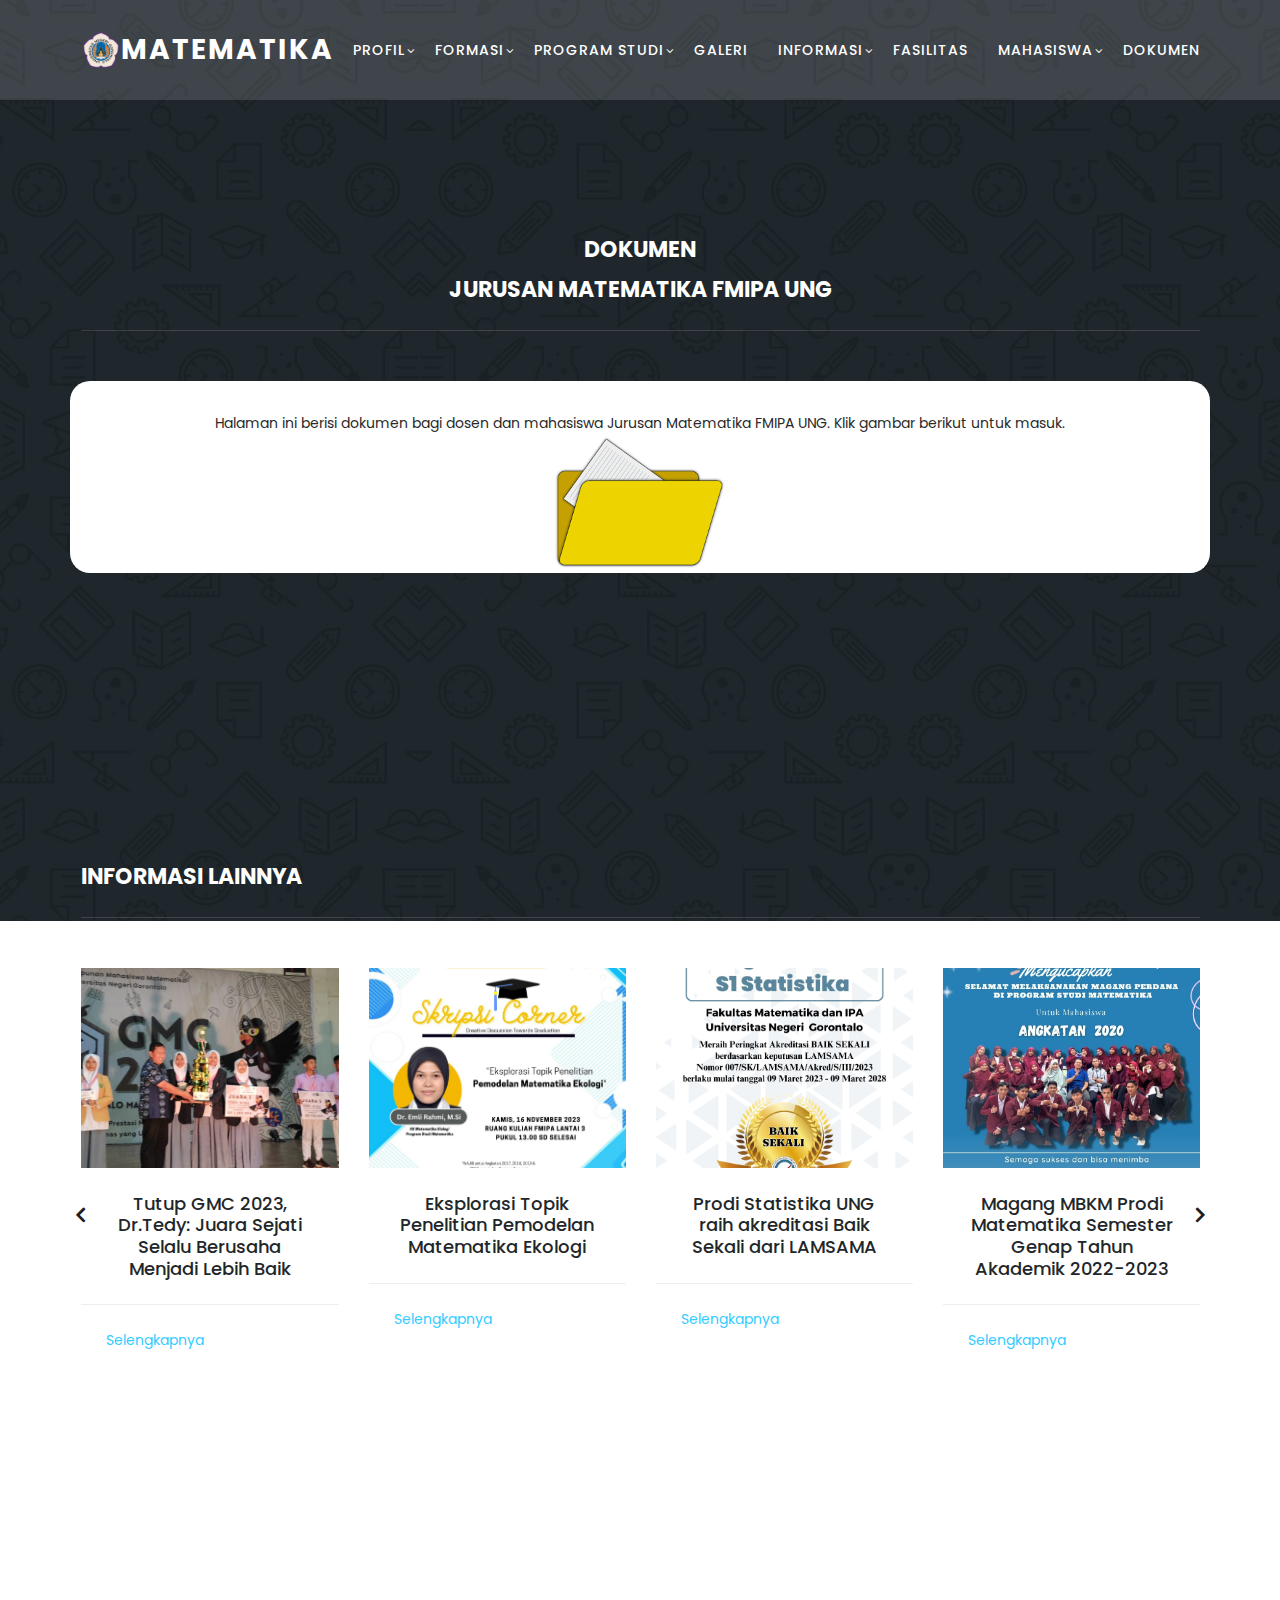
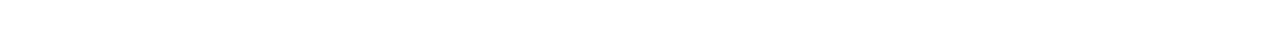
==== commit 425bbda6: "Fixing Navbar, Dosen, Jabatan" ====
--- a/dokumen.html
+++ b/dokumen.html
@@ -38,9 +38,12 @@
         <div class="col-12">
           <nav class="main-nav">
             <!-- ***** Logo Start ***** -->
+            <div class="logo d-flex flex-row-reverse align-items-center mr-3">
             <a href="index.html" class="logo">
               MATEMATIKA
             </a>
+            <img src="./assets/images/LogoUNG.png" alt="" style="width: 40px; height: fit-content;">
+            </div>
             <!-- ***** Logo End ***** -->
             <!-- ***** Menu Start ***** -->
             <ul class="nav">
--- a/assets/css/templatemo-edu-meeting.css
+++ b/assets/css/templatemo-edu-meeting.css
@@ -336,7 +336,6 @@
 .header-area {
   background-color: rgba(250, 250, 250, 0.15);
   position: absolute;
-  top: 40px;
   left: 0;
   right: 0;
   z-index: 100;
@@ -655,9 +654,6 @@
   .header-area .container {
     padding: 0px;
   }
-  .header-area .logo {
-    margin-left: 30px;
-  }
   .header-area .menu-trigger {
     display: block !important;
   }
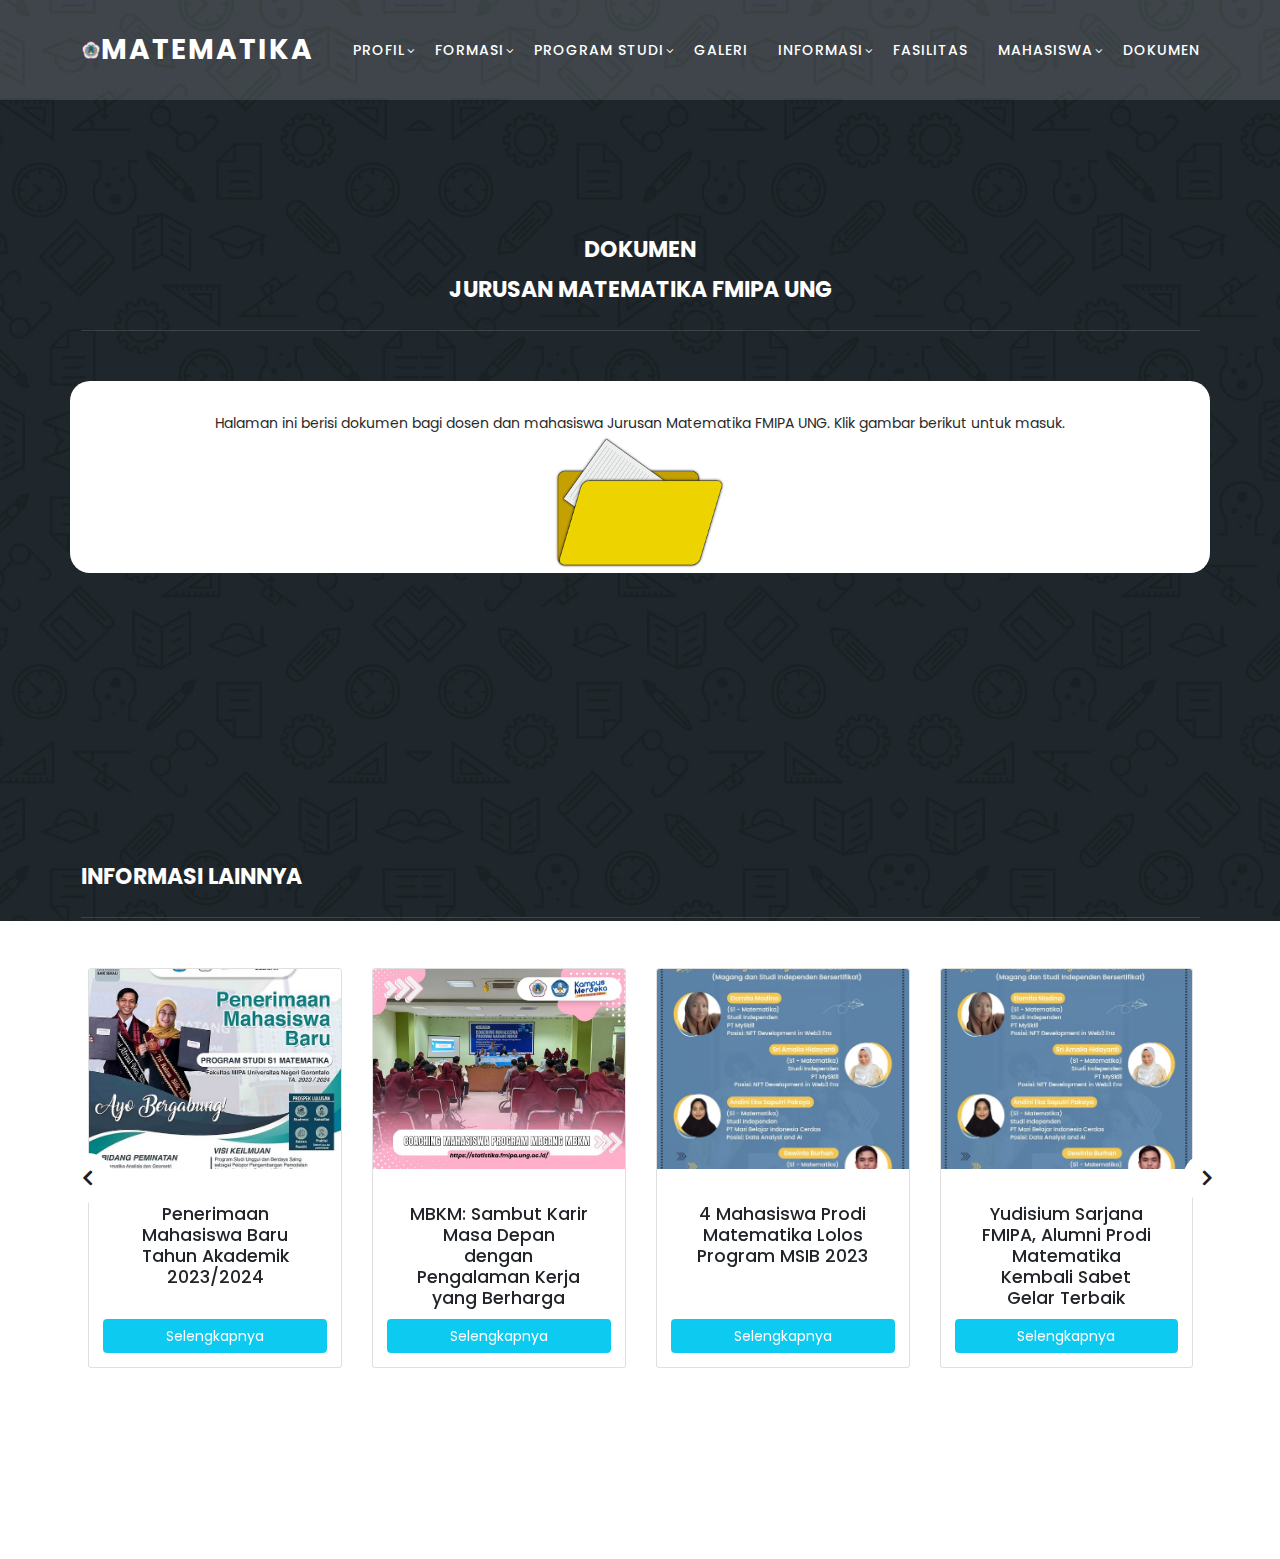
==== commit 0518142b: "add card" ====
--- a/dokumen.html
+++ b/dokumen.html
@@ -42,7 +42,7 @@
             <a href="index.html" class="logo">
               MATEMATIKA
             </a>
-            <img src="./assets/images/LogoUNG.png" alt="" style="width: 40px; height: fit-content;">
+            <img src="./assets/images/LogoUNG.png" alt="" style="width: 20px; height: fit-content;">
             </div>
             <!-- ***** Logo End ***** -->
             <!-- ***** Menu Start ***** -->
@@ -132,335 +132,131 @@
           </div>
         </div>
         <div class="col-lg-12">
-          <div class="owl-courses-item owl-carousel">
-            <div class="item">
-              <img src="assets/images/course-00001.jpg" style="object-fit: cover; height: 200px;" class="img-fluid"
-                alt="GMC">
-              <div class="down-content">
-                <h4>Tutup GMC 2023, Dr.Tedy: Juara Sejati Selalu Berusaha Menjadi Lebih Baik</h4>
-                <div class="info">
-                  <div class="row">
-                    <div class="col-4">
-                      <a
-                        href="https://fmipa.ung.ac.id/home/berita/tutup-gmc-2023-dr-tedy-juara-sejati-selalu-berusaha-menjadi-lebih-baik?fbclid=PAAaYkSbatwTfaSXspe6iy4_fgJvx9eYxPv2CEWbvcJVf8Br9dH0LPkvhlc-Y">Selengkapnya</a>
-                    </div>
-                  </div>
-                </div>
-              </div>
-            </div>
-            <div class="item">
-              <img src="assets/images/course-00002.jpg" style="object-fit: cover; height: 200px;" class="img-fluid"
-                alt="Skripsi">
-              <div class="down-content">
-                <h4>Eksplorasi Topik Penelitian Pemodelan Matematika Ekologi</h4>
-                <div class="info">
-                  <div class="row">
-                    <div class="col-4">
-                      <a
-                        href="https://math.fmipa.ung.ac.id/home/berita/skripsi-corner-eksplorasi-topik-penelitian-pemodelan-matematika-ekologi">Selengkapnya</a>
-                    </div>
-                  </div>
-                </div>
-              </div>
-            </div>
-            <div class="item">
-              <img src="assets/images/course-00003.jpg" style="object-fit: cover; height: 200px;" class="img-fluid"
-                alt="Akreditasi">
-              <div class="down-content">
-                <h4>Prodi Statistika UNG raih akreditasi Baik Sekali dari LAMSAMA</h4>
-                <div class="info">
-                  <div class="row">
-                    <div class="col-4">
-                      <a
-                        href="https://statistika.fmipa.ung.ac.id/home/berita/menyongsong-masa-depan-unggul-bersama-s1-statistika-universitas-negeri-gorontalo-raih-peringkat-akreditasi-baik-sekali-dari-lamsama">Selengkapnya</a>
-                    </div>
-                  </div>
-                </div>
-              </div>
-            </div>
-            <div class="item">
-              <img src="assets/images/course-00004.jpg" style="object-fit: cover; height: 200px;" class="img-fluid"
-                alt="MBKM">
-              <div class="down-content">
-                <h4>Magang MBKM Prodi Matematika Semester Genap Tahun Akademik 2022-2023</h4>
-                <div class="info">
-                  <div class="row">
-                    <div class="col-4">
-                      <a
-                        href="https://math.fmipa.ung.ac.id/home/berita/magang-mbkm-prodi-matematika-semester-genap-tahun-akademik-2022-2023">Selengkapnya</a>
-                    </div>
-                  </div>
-                </div>
-              </div>
-            </div>
-            <div class="item">
-              <img src="assets/images/course-0001.jpg" style="object-fit: cover; height: 200px;" class="img-fluid"
-                alt="Maba">
-              <div class="down-content">
-                <h4>Penerimaan Mahasiswa Baru Tahun Akademik 2023/2024</h4>
-                <div class="info">
-                  <div class="row">
-                    <div class="col-4">
-                      <a
-                        href="https://math.fmipa.ung.ac.id/home/berita/penerimaan-mahasiswa-baru-tahun-akademik-20232024">Selengkapnya</a>
-                    </div>
-                  </div>
-                </div>
-              </div>
-            </div>
-            <div class="item">
-              <img src="assets/images/course-0002.jpg" style="object-fit: cover; height: 200px;" class="img-fluid"
-                alt="MBKM">
-              <div class="down-content">
-                <h4>MBKM: Sambut Karir Masa Depan dengan Pengalaman Kerja yang Berharga</h4>
-                <div class="info">
-                  <div class="row">
-                    <div class="col-4">
-                      <a
-                        href="https://statistika.fmipa.ung.ac.id/home/berita/coaching-mahasiswa-program-mbkm-sambut-karir-masa-depan-dengan-pengalaman-kerja-yang-berharga">Selengkapnya</a>
-                    </div>
-                  </div>
-                </div>
-              </div>
-            </div>
-            <div class="item">
-              <img src="assets/images/course-0003.jpg" style="object-fit: cover; height: 200px;" class="img-fluid"
-                alt="MBKM">
-              <div class="down-content">
-                <h4>4 Mahasiswa Prodi Matematika Lolos Program MSIB 2023</h4>
-                <div class="info">
-                  <div class="row">
-                    <div class="col-4">
-                      <a
-                        href="https://math.fmipa.ung.ac.id/home/berita/4-mahasiswa-prodi-matematika-lolos-program-msib-2023">Selengkapnya</a>
-                    </div>
-                  </div>
-                </div>
-              </div>
-            </div>
-            <div class="item">
-              <img src="assets/images/course-0004.jpg" style="object-fit: cover; height: 200px;" class="img-fluid"
-                alt="Yudisium">
-              <div class="down-content">
-                <h4>Yudisium Sarjana FMIPA, Alumni Prodi Matematika Kembali Sabet Gelar Terbaik</h4>
-                <div class="info">
-                  <div class="row">
-                    <div class="col-4">
-                      <a
-                        href="https://math.fmipa.ung.ac.id/home/berita/yudisium-sarjana-fmipa-alumni-prodi-matematika-kembali-sabet-gelar-terbaik">Selengkapnya</a>
-                    </div>
-                  </div>
-                </div>
-              </div>
-            </div>
-            <div class="item">
-              <img src="assets/images/course-0005.jpg" style="object-fit: cover; height: 200px;" class="img-fluid"
-                alt="MBKM">
-              <div class="down-content">
-                <h4>Lulus MSIB 2023 Batch 4: Enam Mahasiswa Prodi Statistika UNG tembus di Perusahaan Ternama</h4>
-                <div class="info">
-                  <div class="row">
-                    <div class="col-4">
-                      <a
-                        href="https://statistika.fmipa.ung.ac.id/home/berita/lulus-msib-2023-batch-4-enam-mahasiswa-prodi-statistika-universitas-negeri-gorontalo-tembus-magang-di-perusahaan-ternama">Selengkapnya</a>
-                    </div>
-                  </div>
-                </div>
-              </div>
-            </div>
-            <div class="item">
-              <img src="assets/images/course-0006.jpg" style="object-fit: cover; height: 200px;" class="img-fluid"
-                alt="BTJ">
-              <div class="down-content">
-                <h4>BARAKATI TO JUMA'ATI: Menumbuhkan Jiwa Peneliti dalam Pengoptimalan Strategi Publikasi Ilmiah</h4>
-                <div class="info">
-                  <div class="row">
-                    <div class="col-4">
-                      <a
-                        href="https://statistika.fmipa.ung.ac.id/home/berita/barakati-to-jumaati-menumbuhkan-jiwa-peneliti-dalam-pengoptimalan-strategi-publikasi-ilmiah">Selengkapnya</a>
-                    </div>
-                  </div>
-                </div>
-              </div>
-            </div>
-            <div class="item">
-              <img src="assets/images/course-0007.jpg" style="object-fit: cover; height: 200px;" class="img-fluid"
-                alt="BTJ">
-              <div class="down-content">
-                <h4>BARAKATI TO JUMA'ATI: Questionnaire Design for College Students</h4>
-                <div class="info">
-                  <div class="row">
-                    <div class="col-4">
-                      <a
-                        href="https://statistika.fmipa.ung.ac.id/home/berita/barakati-to-jumaati-questionnaire-design-for-college-students">Selengkapnya</a>
-                    </div>
-                  </div>
-                </div>
-              </div>
-            </div>
-            <div class="item">
-              <img src="assets/images/course-001.jpg" style="object-fit: cover; height: 200px;" class="img-fluid"
-                alt="CoE">
-              <div class="down-content">
-                <h4>Penutup Program CoE!</h4>
-                <div class="info">
-                  <div class="row">
-                    <div class="col-4">
-                      <a
-                        href="https://matematika.fmipa.ung.ac.id/home/berita/penutup-program-coe-prodi-pendidikan-matematikan-melakukan-sosialisasi-implementasi-mbkm-ke-prodi-di-lingkungan-fmipa">Selengkapnya</a>
-                    </div>
-                  </div>
-                </div>
-              </div>
-            </div>
-            <div class="item">
-              <img src="assets/images/course-002.jpg" style="object-fit: cover; height: 200px;" class="img-fluid"
-                alt="workshop">
-              <div class="down-content">
-                <h4>Jurusan Matematika UNG menyelenggarakan Workshop CENTER Of EXCELENCE</h4>
-                <div class="info">
-                  <div class="row">
-                    <div class="col-4">
-                      <a
-                        href="https://matematika.fmipa.ung.ac.id/home/berita/jurusan-matematika-ung-menyelengarakan-workshop-center-of-excelence">Selengkapnya</a>
-                    </div>
-                  </div>
-                </div>
-              </div>
-            </div>
-            <div class="item">
-              <img src="assets/images/course-003.jpg" style="object-fit: cover; height: 200px;" class="img-fluid"
-                alt="Lifetime">
-              <div class="down-content">
-                <h4>Jurusan Matematika UNG berikan Lifetime Achievement bagi Dosen Purna Tugas</h4>
-                <div class="info">
-                  <div class="row">
-                    <div class="col-4">
-                      <a
-                        href="https://matematika.fmipa.ung.ac.id/home/berita/jurusan-matematika-fmipa-ung-berikan-lifetime-achievement-bagi-dosen-purna-tugas">Selengkapnya</a>
-                    </div>
-                  </div>
-                </div>
-              </div>
-            </div>
-            <div class="item">
-              <img src="assets/images/course-004.jpg" style="object-fit: cover; height: 200px;" class="img-fluid"
-                alt="reuni virtual">
-              <div class="down-content">
-                <h4>Jurusan Matematika menyelenggarakan Temu Alumni secara virtual</h4>
-                <div class="info">
-                  <div class="row">
-                    <div class="col-4">
-                      <a
-                        href="https://matematika.fmipa.ung.ac.id/home/berita/tuntaskan-rindu-di-tengah-pandemi-jurusan-matematika-menyelenggarakan-temu-alumni-secara-virtual">Selengkapnya</a>
-                    </div>
-                  </div>
-                </div>
-              </div>
-            </div>
-            <div class="item">
-              <img src="assets/images/course-01.jpg" style="object-fit: cover; height: 200px;" class="img-fluid"
-                alt="FGD">
-              <div class="down-content">
-                <h4>FMIPA UNG jalin kerja sama dengan FMIPA UNIMA</h4>
-                <div class="info">
-                  <div class="row">
-                    <div class="col-4">
-                      <a
-                        href="https://matematika.fmipa.ung.ac.id/home/berita/perkuat-implementasi-kurikulum-mbkm-fmipa-ung-jalin-kerja-sama-dengan-fmipa-unima">Selengkapnya</a>
-                    </div>
-                  </div>
-                </div>
-              </div>
-            </div>
-            <div class="item">
-              <img src="assets/images/course-02.jpg" style="object-fit: cover; height: 200px;" class="img-fluid"
-                alt="MQO">
-              <div class="down-content">
-                <h4>Mahasiswa Matematika raih Juara Umum pada 'MIPA QURANIC OLYMPIAD'</h4>
-                <div class="info">
-                  <div class="row">
-                    <div class="col-4">
-                      <a
-                        href="https://matematika.fmipa.ung.ac.id/home/berita/mahasiswa-matematika-raih-juara-umum-pada-mipa-quranic-olympiad">Selengkapnya</a>
-                    </div>
-                  </div>
-                </div>
-              </div>
-            </div>
-            <div class="item">
-              <img src="assets/images/course-03.jpg" style="object-fit: cover; height: 200px;" class="img-fluid"
-                alt="Rapat">
-              <div class="down-content">
-                <h4>Jurusan Matematika mengadakan Rapat Jurusan Perdana di Tahun 2021</h4>
-                <div class="info">
-                  <div class="row">
-                    <div class="col-4">
-                      <a
-                        href="https://matematika.fmipa.ung.ac.id/home/berita/jurusan-matematika-mengadakan-rapat-jurusan-perdana-di-tahun-2021">Selengkapnya</a>
-                    </div>
-                  </div>
-                </div>
-              </div>
-            </div>
-            <div class="item">
-              <img src="assets/images/course-04.jpg" style="object-fit: cover; height: 200px;" class="img-fluid"
-                alt="Diskusi">
-              <div class="down-content">
-                <h4>Jurusan Matematika mengadakan Diskusi Redesain Kurikulum</h4>
-                <div class="info">
-                  <div class="row">
-                    <div class="col-4">
-                      <a
-                        href="https://matematika.fmipa.ung.ac.id/home/berita/jurusan-matematika-mengadakan-diskusi-redesain-kurikulum">Selengkapnya</a>
-                    </div>
-                  </div>
-                </div>
-              </div>
-            </div>
-            <div class="item">
-              <img src="assets/images/course-05.jpg" style="object-fit: cover; height: 200px;" class="img-fluid"
-                alt="UPT-TIK">
-              <div class="down-content">
-                <h4>UPT TIK menyelenggarakan Pelatihan Pengelolaan Website</h4>
-                <div class="info">
-                  <div class="row">
-                    <div class="col-4">
-                      <a
-                        href="https://matematika.fmipa.ung.ac.id/home/berita/upt-tik-menyelenggarakan-pelatihan-pengelolaan-website-unit-kerja-melalui-cms-webmaster-ung">Selengkapnya</a>
-                    </div>
-                  </div>
-                </div>
-              </div>
-            </div>
-            <div class="item">
-              <img src="assets/images/course-06.jpg" style="object-fit: cover; height: 200px;" class="img-fluid"
-                alt="Seleksi CPNS">
-              <div class="down-content">
-                <h4>Seleksi CPNS Kemendikbud Formasi Matematika dan Statistika UNG</h4>
-                <div class="info">
-                  <div class="row">
-                    <div class="col-4">
-                      <a
-                        href="https://matematika.fmipa.ung.ac.id/home/berita/seleksi-cpns-kemendikbud-formasi-matematika-dan-statistika-universitas-negeri-gorontalo">Selengkapnya</a>
-                    </div>
-                  </div>
-                </div>
-              </div>
-            </div>
-            <div class="item">
-              <img src="assets/images/course-07.jpg" style="object-fit: cover; height: 200px;" class="img-fluid"
-                alt="Duta Kampus">
-              <div class="down-content">
-                <h4>Mahasiswa Matematika Raih Gelar Duta Kampus UNG tahun 2019</h4>
-                <div class="info">
-                  <div class="row">
-                    <div class="col-4">
-                      <a
-                        href="https://matematika.fmipa.ung.ac.id/home/berita/mahasiswa-matematika-raih-gelar-duta-kampus-ung-tahun-2019">Selengkapnya</a>
-                    </div>
-                  </div>
-                </div>
+          <div class="owl-courses-item owl-carousel px-2">
+            <div class="card" style="height: 400px">
+              <img class="card-img-top" src="assets/images/course-0001.jpg" alt="Card image cap" style="object-fit: cover; height: 200px;">
+              <div class="card-body d-flex flex-column justify-content-between">
+                <h5 class="card-title text-center mt-4 px-4" >Penerimaan Mahasiswa Baru Tahun Akademik 2023/2024</h5>
+                <a href="#" class="btn btn-primary btn-info text-white">Selengkapnya</a>
+              </div>
+            </div>
+            <div class="card" style="height: 400px">
+              <img class="card-img-top" src="assets/images/course-0002.jpg" alt="Card image cap" style="object-fit: cover; height: 200px;">
+              <div class="card-body d-flex flex-column justify-content-between">
+                <h5 class="card-title text-center mt-4 px-4" >MBKM: Sambut Karir Masa Depan dengan Pengalaman Kerja yang Berharga</h5>
+                <a href="#" class="btn btn-primary btn-info text-white">Selengkapnya</a>
+              </div>
+            </div>
+            <div class="card" style="height: 400px">
+              <img class="card-img-top" src="assets/images/course-0003.jpg" alt="Card image cap" style="object-fit: cover; height: 200px;">
+              <div class="card-body d-flex flex-column justify-content-between">
+                <h5 class="card-title text-center mt-4 px-4" >4 Mahasiswa Prodi Matematika Lolos Program MSIB 2023</h5>
+                <a href="#" class="btn btn-primary btn-info text-white">Selengkapnya</a>
+              </div>
+            </div>
+            <div class="card" style="height: 400px">
+              <img class="card-img-top" src="assets/images/course-0003.jpg" alt="Card image cap" style="object-fit: cover; height: 200px;">
+              <div class="card-body d-flex flex-column justify-content-between">
+                <h5 class="card-title text-center mt-4 px-4" >Yudisium Sarjana FMIPA, Alumni Prodi Matematika Kembali Sabet Gelar Terbaik</h5>
+                <a href="#" class="btn btn-primary btn-info text-white">Selengkapnya</a>
+              </div>
+            </div>
+            <div class="card" style="height: 400px">
+              <img class="card-img-top" src="assets/images/course-0005.jpg" alt="Card image cap" style="object-fit: cover; height: 200px;">
+              <div class="card-body d-flex flex-column justify-content-between">
+                <h5 class="card-title text-center mt-4 px-4" >Lulus MSIB 2023 Batch 4: Enam Mahasiswa Prodi Statistika UNG tembus di Perusahaan Ternama</h5>
+                <a href="#" class="btn btn-primary btn-info text-white">Selengkapnya</a>
+              </div>
+            </div>
+            <div class="card" style="height: 400px">
+              <img class="card-img-top" src="assets/images/course-0006.jpg" alt="Card image cap" style="object-fit: cover; height: 200px;">
+              <div class="card-body d-flex flex-column justify-content-between">
+                <h5 class="card-title text-center mt-4 px-4" >BARAKATI TO JUMA'ATI: Menumbuhkan Jiwa Peneliti dalam Pengoptimalan Strategi Publikasi Ilmiah</h5>
+                <a href="#" class="btn btn-primary btn-info text-white">Selengkapnya</a>
+              </div>
+            </div>
+            <div class="card" style="height: 400px">
+              <img class="card-img-top" src="assets/images/course-0007.jpg" alt="Card image cap" style="object-fit: cover; height: 200px;">
+              <div class="card-body d-flex flex-column justify-content-between">
+                <h5 class="card-title text-center mt-4 px-4" >BARAKATI TO JUMA'ATI: Questionnaire Design for College Students</h5>
+                <a href="#" class="btn btn-primary btn-info text-white">Selengkapnya</a>
+              </div>
+            </div>
+            <div class="card" style="height: 400px">
+              <img class="card-img-top" src="assets/images/course-001.jpg" alt="Card image cap" style="object-fit: cover; height: 200px;">
+              <div class="card-body d-flex flex-column justify-content-between">
+                <h5 class="card-title text-center mt-4 px-4" >Penutup Program CoE</h5>
+                <a href="#" class="btn btn-primary btn-info text-white">Selengkapnya</a>
+              </div>
+            </div>
+            <div class="card" style="height: 400px">
+              <img class="card-img-top" src="assets/images/course-0002.jpg" alt="Card image cap" style="object-fit: cover; height: 200px;">
+              <div class="card-body d-flex flex-column justify-content-between">
+                <h5 class="card-title text-center mt-4 px-4" >Jurusan Matematika UNG menyelenggarakan Workshop CENTER Of EXCELENCE</h5>
+                <a href="#" class="btn btn-primary btn-info text-white">Selengkapnya</a>
+              </div>
+            </div>
+            <div class="card" style="height: 400px">
+              <img class="card-img-top" src="assets/images/course-003.jpg" alt="Card image cap" style="object-fit: cover; height: 200px;">
+              <div class="card-body d-flex flex-column justify-content-between">
+                <h5 class="card-title text-center mt-4 px-4" >Jurusan Matematika UNG berikan Lifetime Achievement bagi Dosen Purna Tugas</h5>
+                <a href="#" class="btn btn-primary btn-info text-white">Selengkapnya</a>
+              </div>
+            </div>
+            <div class="card" style="height: 400px">
+              <img class="card-img-top" src="assets/images/course-004.jpg" alt="Card image cap" style="object-fit: cover; height: 200px;">
+              <div class="card-body d-flex flex-column justify-content-between">
+                <h5 class="card-title text-center mt-4 px-4" >Jurusan Matematika menyelenggarakan Temu Alumni secara virtual</h5>
+                <a href="#" class="btn btn-primary btn-info text-white">Selengkapnya</a>
+              </div>
+            </div>
+            <div class="card" style="height: 400px">
+              <img class="card-img-top" src="assets/images/course-01.jpg" alt="Card image cap" style="object-fit: cover; height: 200px;">
+              <div class="card-body d-flex flex-column justify-content-between">
+                <h5 class="card-title text-center mt-4 px-4" >FMIPA UNG jalin kerja sama dengan FMIPA UNIMA</h5>
+                <a href="#" class="btn btn-primary btn-info text-white">Selengkapnya</a>
+              </div>
+            </div>
+            <div class="card" style="height: 400px">
+              <img class="card-img-top" src="assets/images/course-02.jpg" alt="Card image cap" style="object-fit: cover; height: 200px;">
+              <div class="card-body d-flex flex-column justify-content-between">
+                <h5 class="card-title text-center mt-4 px-4" >Mahasiswa Matematika raih Juara Umum pada 'MIPA QURANIC OLYMPIAD'</h5>
+                <a href="#" class="btn btn-primary btn-info text-white">Selengkapnya</a>
+              </div>
+            </div>
+            <div class="card" style="height: 400px">
+              <img class="card-img-top" src="assets/images/course-03.jpg" alt="Card image cap" style="object-fit: cover; height: 200px;">
+              <div class="card-body d-flex flex-column justify-content-between">
+                <h5 class="card-title text-center mt-4 px-4" >Jurusan Matematika mengadakan Rapat Jurusan Perdana di Tahun 2021</h5>
+                <a href="#" class="btn btn-primary btn-info text-white">Selengkapnya</a>
+              </div>
+            </div>
+            <div class="card" style="height: 400px">
+              <img class="card-img-top" src="assets/images/course-04.jpg" alt="Card image cap" style="object-fit: cover; height: 200px;">
+              <div class="card-body d-flex flex-column justify-content-between">
+                <h5 class="card-title text-center mt-4 px-4" >Jurusan Matematika mengadakan Diskusi Redesain Kurikulum</h5>
+                <a href="#" class="btn btn-primary btn-info text-white">Selengkapnya</a>
+              </div>
+            </div>
+            <div class="card" style="height: 400px">
+              <img class="card-img-top" src="assets/images/course-05.jpg" alt="Card image cap" style="object-fit: cover; height: 200px;">
+              <div class="card-body d-flex flex-column justify-content-between">
+                <h5 class="card-title text-center mt-4 px-4" >UPT TIK menyelenggarakan Pelatihan Pengelolaan Website</h5>
+                <a href="#" class="btn btn-primary btn-info text-white">Selengkapnya</a>
+              </div>
+            </div>
+            <div class="card" style="height: 400px">
+              <img class="card-img-top" src="assets/images/course-06.jpg" alt="Card image cap" style="object-fit: cover; height: 200px;">
+              <div class="card-body d-flex flex-column justify-content-between">
+                <h5 class="card-title text-center mt-4 px-4" >Seleksi CPNS Kemendikbud Formasi Matematika dan Statistika UNG</h5>
+                <a href="#" class="btn btn-primary btn-info text-white">Selengkapnya</a>
+              </div>
+            </div>
+            <div class="card" style="height: 400px">
+              <img class="card-img-top" src="assets/images/course-07.jpg" alt="Card image cap" style="object-fit: cover; height: 200px;">
+              <div class="card-body d-flex flex-column justify-content-between">
+                <h5 class="card-title text-center mt-4 px-4" >Mahasiswa Matematika Raih Gelar Duta Kampus UNG tahun 2019</h5>
+                <a href="#" class="btn btn-primary btn-info text-white">Selengkapnya</a>
               </div>
             </div>
           </div>
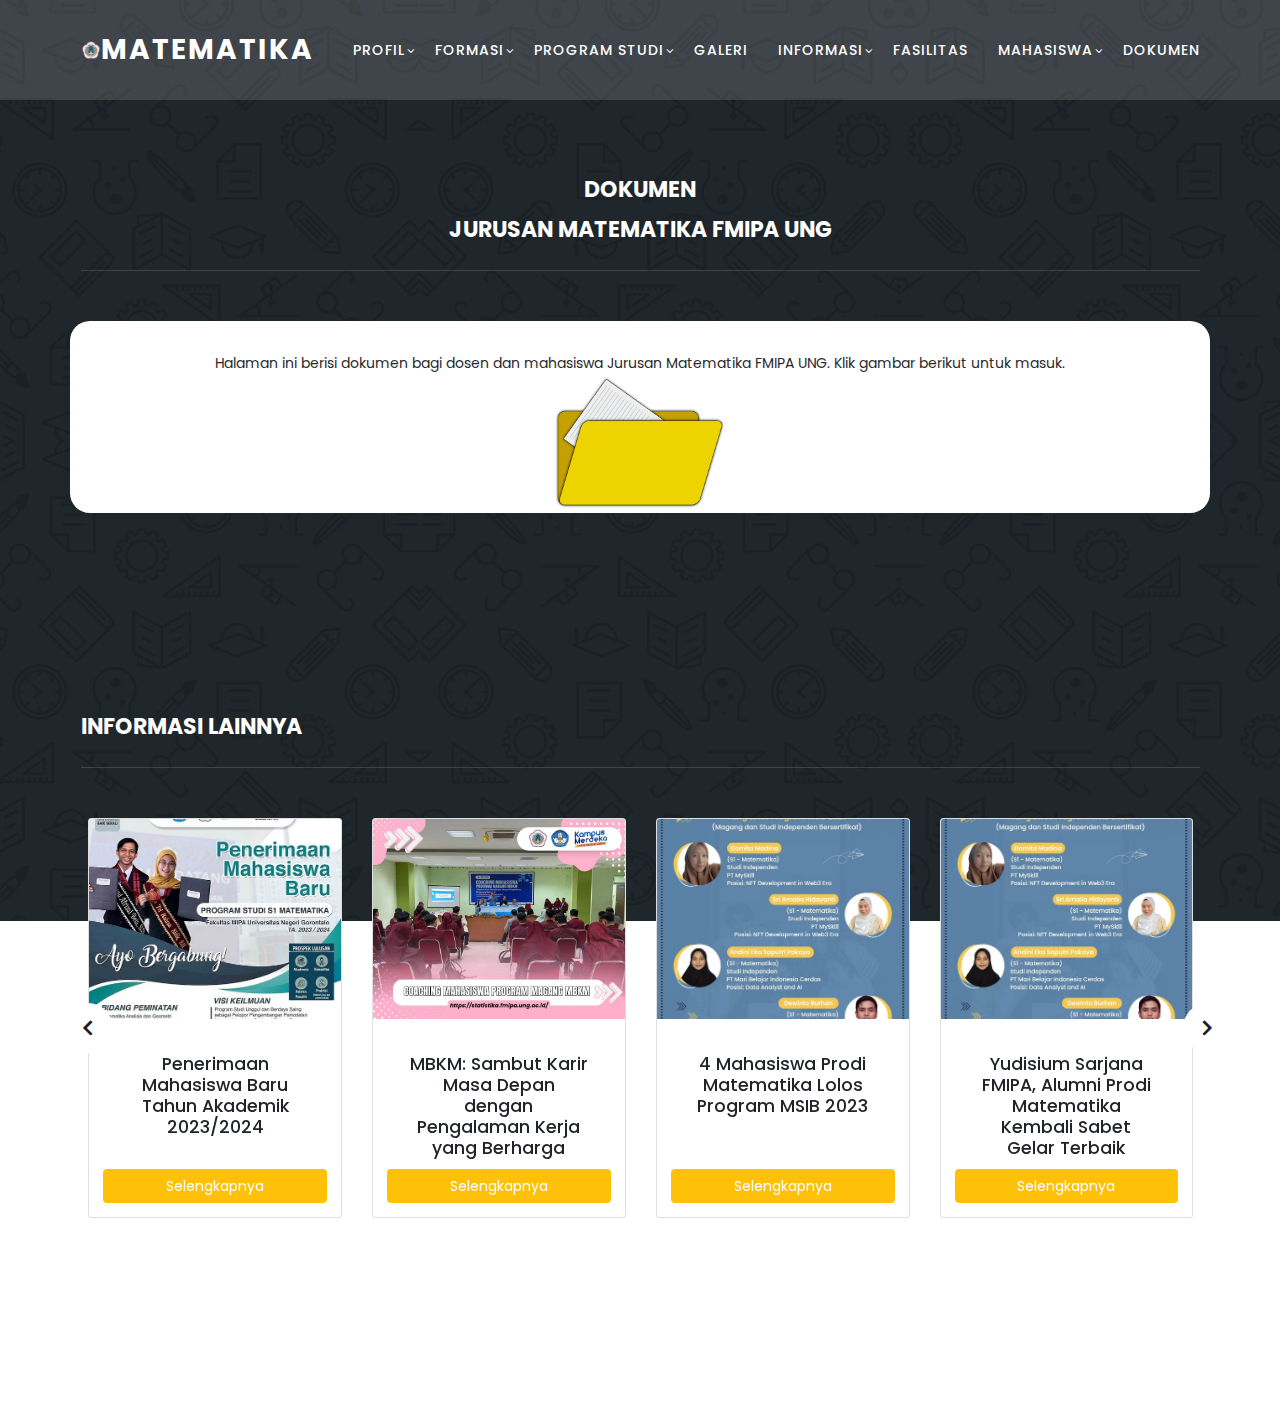
==== commit f8109ff0: "smua kata yg ad dpe link kse wrna itam bru pas kursor mo ksitu jd wrna kuning" ====
--- a/dokumen.html
+++ b/dokumen.html
@@ -137,126 +137,126 @@
               <img class="card-img-top" src="assets/images/course-0001.jpg" alt="Card image cap" style="object-fit: cover; height: 200px;">
               <div class="card-body d-flex flex-column justify-content-between">
                 <h5 class="card-title text-center mt-4 px-4" >Penerimaan Mahasiswa Baru Tahun Akademik 2023/2024</h5>
-                <a href="#" class="btn btn-primary btn-info text-white">Selengkapnya</a>
+                <a href="https://math.fmipa.ung.ac.id/home/berita/penerimaan-mahasiswa-baru-tahun-akademik-20232024" class="btn btn-warning btn-info text-white">Selengkapnya</a>
               </div>
             </div>
             <div class="card" style="height: 400px">
               <img class="card-img-top" src="assets/images/course-0002.jpg" alt="Card image cap" style="object-fit: cover; height: 200px;">
               <div class="card-body d-flex flex-column justify-content-between">
                 <h5 class="card-title text-center mt-4 px-4" >MBKM: Sambut Karir Masa Depan dengan Pengalaman Kerja yang Berharga</h5>
-                <a href="#" class="btn btn-primary btn-info text-white">Selengkapnya</a>
+                <a href="https://statistika.fmipa.ung.ac.id/home/berita/coaching-mahasiswa-program-mbkm-sambut-karir-masa-depan-dengan-pengalaman-kerja-yang-berharga" class="btn btn-warning btn-info text-white">Selengkapnya</a>
               </div>
             </div>
             <div class="card" style="height: 400px">
               <img class="card-img-top" src="assets/images/course-0003.jpg" alt="Card image cap" style="object-fit: cover; height: 200px;">
               <div class="card-body d-flex flex-column justify-content-between">
                 <h5 class="card-title text-center mt-4 px-4" >4 Mahasiswa Prodi Matematika Lolos Program MSIB 2023</h5>
-                <a href="#" class="btn btn-primary btn-info text-white">Selengkapnya</a>
+                <a href="https://math.fmipa.ung.ac.id/home/berita/4-mahasiswa-prodi-matematika-lolos-program-msib-2023" class="btn btn-warning btn-info text-white">Selengkapnya</a>
               </div>
             </div>
             <div class="card" style="height: 400px">
               <img class="card-img-top" src="assets/images/course-0003.jpg" alt="Card image cap" style="object-fit: cover; height: 200px;">
               <div class="card-body d-flex flex-column justify-content-between">
                 <h5 class="card-title text-center mt-4 px-4" >Yudisium Sarjana FMIPA, Alumni Prodi Matematika Kembali Sabet Gelar Terbaik</h5>
-                <a href="#" class="btn btn-primary btn-info text-white">Selengkapnya</a>
+                <a href="https://math.fmipa.ung.ac.id/home/berita/yudisium-sarjana-fmipa-alumni-prodi-matematika-kembali-sabet-gelar-terbaik" class="btn btn-warning btn-info text-white">Selengkapnya</a>
               </div>
             </div>
             <div class="card" style="height: 400px">
               <img class="card-img-top" src="assets/images/course-0005.jpg" alt="Card image cap" style="object-fit: cover; height: 200px;">
               <div class="card-body d-flex flex-column justify-content-between">
                 <h5 class="card-title text-center mt-4 px-4" >Lulus MSIB 2023 Batch 4: Enam Mahasiswa Prodi Statistika UNG tembus di Perusahaan Ternama</h5>
-                <a href="#" class="btn btn-primary btn-info text-white">Selengkapnya</a>
+                <a href="https://statistika.fmipa.ung.ac.id/home/berita/lulus-msib-2023-batch-4-enam-mahasiswa-prodi-statistika-universitas-negeri-gorontalo-tembus-magang-di-perusahaan-ternama" class="btn btn-warning btn-info text-white">Selengkapnya</a>
               </div>
             </div>
             <div class="card" style="height: 400px">
               <img class="card-img-top" src="assets/images/course-0006.jpg" alt="Card image cap" style="object-fit: cover; height: 200px;">
               <div class="card-body d-flex flex-column justify-content-between">
                 <h5 class="card-title text-center mt-4 px-4" >BARAKATI TO JUMA'ATI: Menumbuhkan Jiwa Peneliti dalam Pengoptimalan Strategi Publikasi Ilmiah</h5>
-                <a href="#" class="btn btn-primary btn-info text-white">Selengkapnya</a>
+                <a href="https://statistika.fmipa.ung.ac.id/home/berita/barakati-to-jumaati-menumbuhkan-jiwa-peneliti-dalam-pengoptimalan-strategi-publikasi-ilmiah" class="btn btn-warning btn-info text-white">Selengkapnya</a>
               </div>
             </div>
             <div class="card" style="height: 400px">
               <img class="card-img-top" src="assets/images/course-0007.jpg" alt="Card image cap" style="object-fit: cover; height: 200px;">
               <div class="card-body d-flex flex-column justify-content-between">
                 <h5 class="card-title text-center mt-4 px-4" >BARAKATI TO JUMA'ATI: Questionnaire Design for College Students</h5>
-                <a href="#" class="btn btn-primary btn-info text-white">Selengkapnya</a>
+                <a href="https://statistika.fmipa.ung.ac.id/home/berita/barakati-to-jumaati-questionnaire-design-for-college-students" class="btn btn-warning btn-info text-white">Selengkapnya</a>
               </div>
             </div>
             <div class="card" style="height: 400px">
               <img class="card-img-top" src="assets/images/course-001.jpg" alt="Card image cap" style="object-fit: cover; height: 200px;">
               <div class="card-body d-flex flex-column justify-content-between">
                 <h5 class="card-title text-center mt-4 px-4" >Penutup Program CoE</h5>
-                <a href="#" class="btn btn-primary btn-info text-white">Selengkapnya</a>
+                <a href="https://matematika.fmipa.ung.ac.id/home/berita/penutup-program-coe-prodi-pendidikan-matematikan-melakukan-sosialisasi-implementasi-mbkm-ke-prodi-di-lingkungan-fmipa" class="btn btn-warning btn-info text-white">Selengkapnya</a>
               </div>
             </div>
             <div class="card" style="height: 400px">
               <img class="card-img-top" src="assets/images/course-0002.jpg" alt="Card image cap" style="object-fit: cover; height: 200px;">
               <div class="card-body d-flex flex-column justify-content-between">
                 <h5 class="card-title text-center mt-4 px-4" >Jurusan Matematika UNG menyelenggarakan Workshop CENTER Of EXCELENCE</h5>
-                <a href="#" class="btn btn-primary btn-info text-white">Selengkapnya</a>
+                <a href="https://matematika.fmipa.ung.ac.id/home/berita/jurusan-matematika-ung-menyelengarakan-workshop-center-of-excelence" class="btn btn-warning btn-info text-white">Selengkapnya</a>
               </div>
             </div>
             <div class="card" style="height: 400px">
               <img class="card-img-top" src="assets/images/course-003.jpg" alt="Card image cap" style="object-fit: cover; height: 200px;">
               <div class="card-body d-flex flex-column justify-content-between">
                 <h5 class="card-title text-center mt-4 px-4" >Jurusan Matematika UNG berikan Lifetime Achievement bagi Dosen Purna Tugas</h5>
-                <a href="#" class="btn btn-primary btn-info text-white">Selengkapnya</a>
+                <a href="https://matematika.fmipa.ung.ac.id/home/berita/jurusan-matematika-fmipa-ung-berikan-lifetime-achievement-bagi-dosen-purna-tugas" class="btn btn-warning btn-info text-white">Selengkapnya</a>
               </div>
             </div>
             <div class="card" style="height: 400px">
               <img class="card-img-top" src="assets/images/course-004.jpg" alt="Card image cap" style="object-fit: cover; height: 200px;">
               <div class="card-body d-flex flex-column justify-content-between">
                 <h5 class="card-title text-center mt-4 px-4" >Jurusan Matematika menyelenggarakan Temu Alumni secara virtual</h5>
-                <a href="#" class="btn btn-primary btn-info text-white">Selengkapnya</a>
+                <a href="https://matematika.fmipa.ung.ac.id/home/berita/tuntaskan-rindu-di-tengah-pandemi-jurusan-matematika-menyelenggarakan-temu-alumni-secara-virtual" class="btn btn-warning btn-info text-white">Selengkapnya</a>
               </div>
             </div>
             <div class="card" style="height: 400px">
               <img class="card-img-top" src="assets/images/course-01.jpg" alt="Card image cap" style="object-fit: cover; height: 200px;">
               <div class="card-body d-flex flex-column justify-content-between">
                 <h5 class="card-title text-center mt-4 px-4" >FMIPA UNG jalin kerja sama dengan FMIPA UNIMA</h5>
-                <a href="#" class="btn btn-primary btn-info text-white">Selengkapnya</a>
+                <a href="https://matematika.fmipa.ung.ac.id/home/berita/perkuat-implementasi-kurikulum-mbkm-fmipa-ung-jalin-kerja-sama-dengan-fmipa-unima" class="btn btn-warning btn-info text-white">Selengkapnya</a>
               </div>
             </div>
             <div class="card" style="height: 400px">
               <img class="card-img-top" src="assets/images/course-02.jpg" alt="Card image cap" style="object-fit: cover; height: 200px;">
               <div class="card-body d-flex flex-column justify-content-between">
                 <h5 class="card-title text-center mt-4 px-4" >Mahasiswa Matematika raih Juara Umum pada 'MIPA QURANIC OLYMPIAD'</h5>
-                <a href="#" class="btn btn-primary btn-info text-white">Selengkapnya</a>
+                <a href="https://matematika.fmipa.ung.ac.id/home/berita/mahasiswa-matematika-raih-juara-umum-pada-mipa-quranic-olympiad" class="btn btn-warning btn-info text-white">Selengkapnya</a>
               </div>
             </div>
             <div class="card" style="height: 400px">
               <img class="card-img-top" src="assets/images/course-03.jpg" alt="Card image cap" style="object-fit: cover; height: 200px;">
               <div class="card-body d-flex flex-column justify-content-between">
                 <h5 class="card-title text-center mt-4 px-4" >Jurusan Matematika mengadakan Rapat Jurusan Perdana di Tahun 2021</h5>
-                <a href="#" class="btn btn-primary btn-info text-white">Selengkapnya</a>
+                <a href="https://matematika.fmipa.ung.ac.id/home/berita/jurusan-matematika-mengadakan-rapat-jurusan-perdana-di-tahun-2021" class="btn btn-warning btn-info text-white">Selengkapnya</a>
               </div>
             </div>
             <div class="card" style="height: 400px">
               <img class="card-img-top" src="assets/images/course-04.jpg" alt="Card image cap" style="object-fit: cover; height: 200px;">
               <div class="card-body d-flex flex-column justify-content-between">
                 <h5 class="card-title text-center mt-4 px-4" >Jurusan Matematika mengadakan Diskusi Redesain Kurikulum</h5>
-                <a href="#" class="btn btn-primary btn-info text-white">Selengkapnya</a>
+                <a href="https://matematika.fmipa.ung.ac.id/home/berita/jurusan-matematika-mengadakan-diskusi-redesain-kurikulum" class="btn btn-warning btn-info text-white">Selengkapnya</a>
               </div>
             </div>
             <div class="card" style="height: 400px">
               <img class="card-img-top" src="assets/images/course-05.jpg" alt="Card image cap" style="object-fit: cover; height: 200px;">
               <div class="card-body d-flex flex-column justify-content-between">
                 <h5 class="card-title text-center mt-4 px-4" >UPT TIK menyelenggarakan Pelatihan Pengelolaan Website</h5>
-                <a href="#" class="btn btn-primary btn-info text-white">Selengkapnya</a>
+                <a href="https://matematika.fmipa.ung.ac.id/home/berita/upt-tik-menyelenggarakan-pelatihan-pengelolaan-website-unit-kerja-melalui-cms-webmaster-ung" class="btn btn-warning btn-info text-white">Selengkapnya</a>
               </div>
             </div>
             <div class="card" style="height: 400px">
               <img class="card-img-top" src="assets/images/course-06.jpg" alt="Card image cap" style="object-fit: cover; height: 200px;">
               <div class="card-body d-flex flex-column justify-content-between">
                 <h5 class="card-title text-center mt-4 px-4" >Seleksi CPNS Kemendikbud Formasi Matematika dan Statistika UNG</h5>
-                <a href="#" class="btn btn-primary btn-info text-white">Selengkapnya</a>
+                <a href="https://matematika.fmipa.ung.ac.id/home/berita/seleksi-cpns-kemendikbud-formasi-matematika-dan-statistika-universitas-negeri-gorontalo" class="btn btn-warning btn-info text-white">Selengkapnya</a>
               </div>
             </div>
             <div class="card" style="height: 400px">
               <img class="card-img-top" src="assets/images/course-07.jpg" alt="Card image cap" style="object-fit: cover; height: 200px;">
               <div class="card-body d-flex flex-column justify-content-between">
                 <h5 class="card-title text-center mt-4 px-4" >Mahasiswa Matematika Raih Gelar Duta Kampus UNG tahun 2019</h5>
-                <a href="#" class="btn btn-primary btn-info text-white">Selengkapnya</a>
+                <a href="https://matematika.fmipa.ung.ac.id/home/berita/mahasiswa-matematika-raih-gelar-duta-kampus-ung-tahun-2019" class="btn btn-warning btn-info text-white">Selengkapnya</a>
               </div>
             </div>
           </div>
--- a/assets/css/templatemo-edu-meeting.css
+++ b/assets/css/templatemo-edu-meeting.css
@@ -149,7 +149,7 @@
 
 a {
   text-decoration: none !important;
-  color: #3cf;
+  color: black;
 }
 
 a:hover {
@@ -948,7 +948,7 @@
   background-attachment: fixed;
   background-repeat: no-repeat;
   background-size: cover;
-  padding-top: 230px;
+  padding-top: 170px;
   padding-bottom: 110px;
 }
 
@@ -1163,7 +1163,7 @@
   background-attachment: fixed;
   background-repeat: no-repeat;
   background-size: cover;
-  padding-top: 140px;
+  padding-top: 50px;
   padding-bottom: 130px;
 }
 
@@ -1348,9 +1348,6 @@
   letter-spacing: 0.5px;
 }
 
-.new-students {
-  margin-top: 45px;
-}
 
 section.our-facts .video {
   text-align: center;
@@ -1828,10 +1825,6 @@
     margin-top: 60px;
   }
 
-  section.upcoming-meetings {
-    padding-top: 400px;
-  }
-
   section.upcoming-meetings .categories {
     margin-right: 0px;
     margin-bottom: 30px;
@@ -1874,7 +1867,6 @@
 }
 
 .tentang {
-  margin-right: 20%;
   background-color: white;
   border-radius: 20px;
   padding: 5px;
